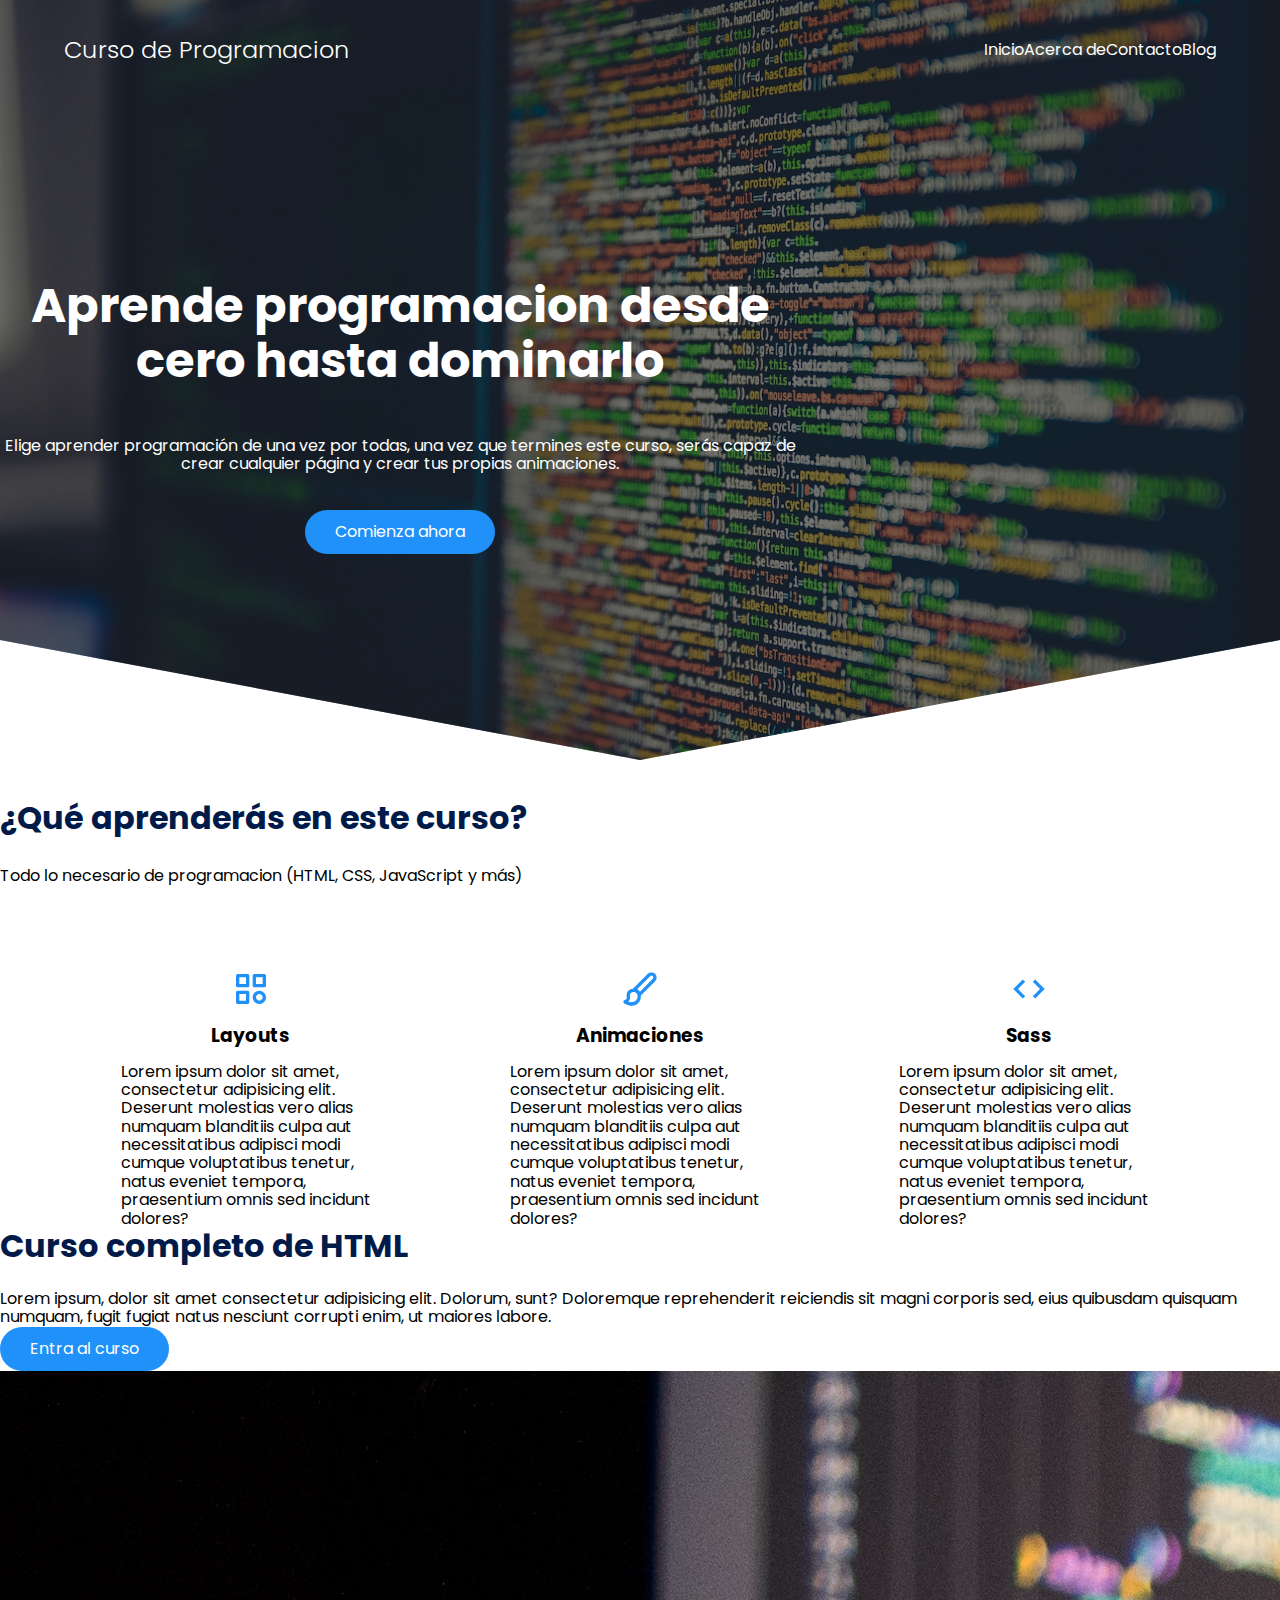
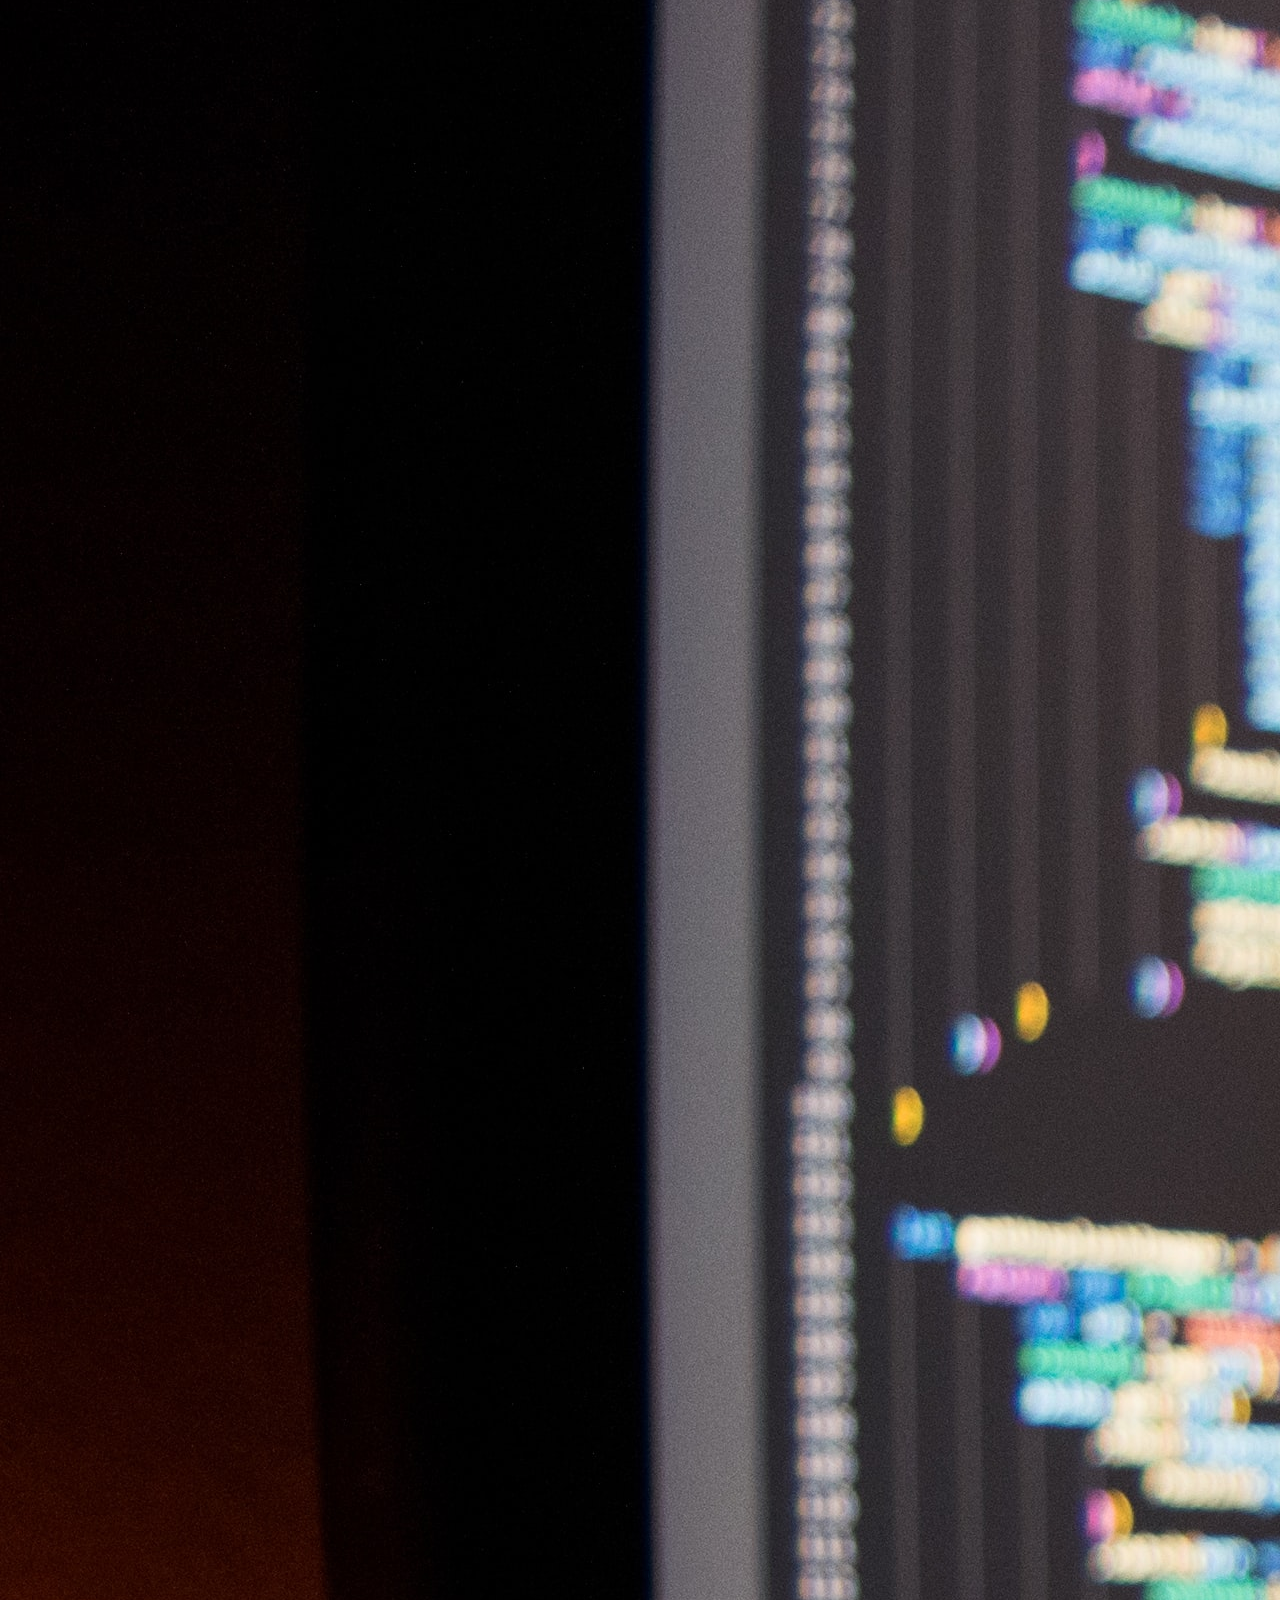
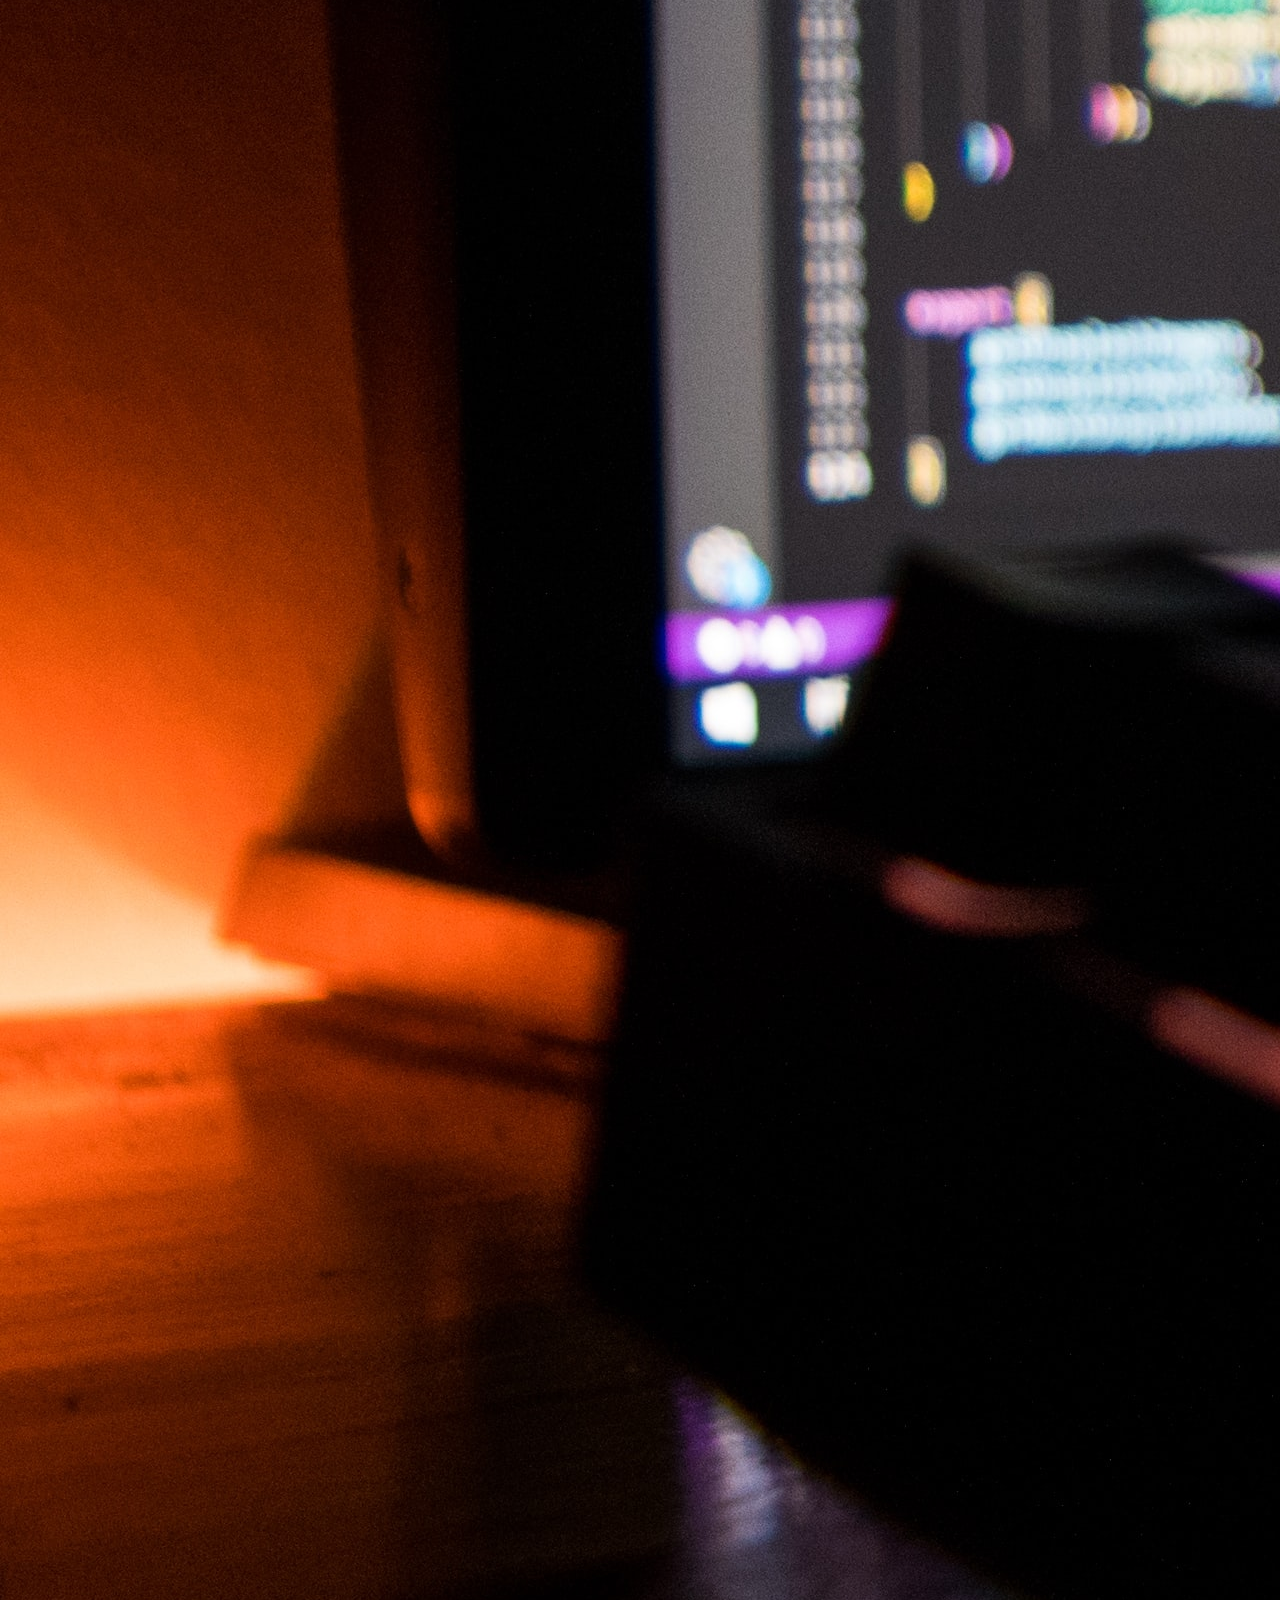
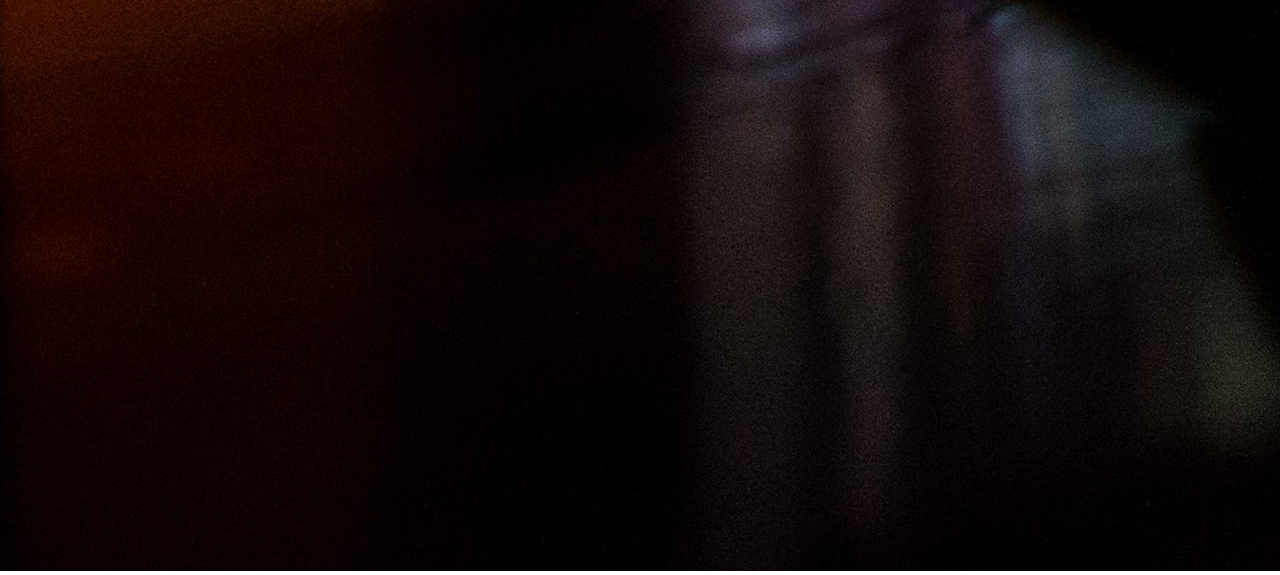
==== index.html @ 7365af11 "edicion 2" ====
<!DOCTYPE html>
<html lang="es">
<head>
    <meta charset="UTF-8">
    <meta http-equiv="X-UA-Compatible" content="IE=edge">
    <meta name="viewport" content="width=device-width, initial-scale=1.0">
    <title>Aprende con nosotres</title>
    <link rel="shortcut icon" href="./img/favicon-16x16.png">
    <link rel="stylesheet" href="./css/normalize.css">
    <link rel="stylesheet" href="./css/estilos.css">
</head>
<body>

    <header class="hero">
        <nav class="nav container container">
            <div class="nav_logo">
                <h2 class="nav_title"> Curso de Programacion</h2>
            </div>

            <ul class="nav_link"></ul>
                <li class="nav_items">
                    <a href="#" class="nav_links"> Inicio </a>
                </li>
                <li class="nav_items">
                    <a href="#" class="nav_links"> Acerca de </a>
                </li>
                <li class="nav_items">
                    <a href="#" class="nav_links"> Contacto </a>
                </li>
                <li class="nav_items">
                    <a href="#" class="nav_links"> Blog </a>
                </li>

                <img src="./img/" alt="">
            <div class="nav_menu">
                <img src="./img/menu.svg" alt="menu" class="nav_img">
            </div>

        </nav>

        <section class="hero_container">
            <h1 class="hero_title"> Aprende programacion desde cero hasta dominarlo</h1>
            <p class="hero_paragraph">Elige aprender programación de una vez por todas, una vez que termines este curso, serás capaz de crear cualquier página y crear tus propias animaciones.</p>
            <a href="#" class="cta"> Comienza ahora</a>
        </section>
    
    </header>
    <main>
        <section class="container_about">
            <h2 class="subtitle"> ¿Qué aprenderás en este curso?</h2>
            <p class="about_paragraph">Todo lo necesario de programacion (HTML, CSS, JavaScript y más)</p>
            <div class="about_main">
                <article class="about_icons">
                    <img src="./img/category.svg" alt="shapes" class="about_icon">
                    <h3 class="about_title">Layouts</h3>
                    <p class="about_parrafo">Lorem ipsum dolor sit amet, consectetur adipisicing elit. Deserunt molestias vero alias numquam blanditiis culpa aut necessitatibus adipisci modi cumque voluptatibus tenetur, natus eveniet tempora, praesentium omnis sed incidunt dolores?</p>
                </article>
                <article class="about_icons">
                    <img src="./img/pincel.svg" alt="shapes" class="about_icon">
                    <h3 class="about_title">Animaciones</h3>
                    <p class="about_parrafo">Lorem ipsum dolor sit amet, consectetur adipisicing elit. Deserunt molestias vero alias numquam blanditiis culpa aut necessitatibus adipisci modi cumque voluptatibus tenetur, natus eveniet tempora, praesentium omnis sed incidunt dolores?</p>
                </article>
                <article class="about_icons">
                    <img src="./img/code.svg" alt="shapes" class="about_icon">
                    <h3 class="about_title">Sass</h3>
                    <p class="about_parrafo">Lorem ipsum dolor sit amet, consectetur adipisicing elit. Deserunt molestias vero alias numquam blanditiis culpa aut necessitatibus adipisci modi cumque voluptatibus tenetur, natus eveniet tempora, praesentium omnis sed incidunt dolores?</p>
                </article>
            </div>
        </section>
        <section class="knowledge">
            <div class="knowledge_container">
                <h2 class="subtitle"> Curso completo de HTML</h2>
                <p class="knowledge_paragraph">Lorem ipsum, dolor sit amet consectetur adipisicing elit. Dolorum, sunt? Doloremque reprehenderit reiciendis sit magni corporis sed, eius quibusdam quisquam numquam, fugit fugiat natus nesciunt corrupti enim, ut maiores labore.</p>
                <a href="#" class="cta">Entra al curso</a>

                <figure class="knowledge_picture">
                    <img src="./img/fotis-fotopoulos-DuHKoV44prg-unsplash.jpg" alt="html">
                </figure>
            </div>
        </section>
    </main>
    
    
    <section>

    </section>
    
    
    
    <section>

    </section>
    
    
    
    <footer>

    </footer>
</body>
</html>
---- css/estilos.css ----
@import url('https://fonts.googleapis.com/css2?family=Poppins:wght@300;400;600;700&display=swap');

:root{
    --padding-container: 100 px 0;
    --color-title: #001a49;
}

body{
    font-family: 'Poppins', sans-serif;
}

.container{
    width: 90%;
    max-width: 1200 px;
    margin: 0 auto;
    overflow: hidden;
    padding: var(--padding-container);
} 

.hero{
    width: 100%;
    height: 100vh;
    min-height: 600px;
    max-height: 800px;
    position: relative;
    display: grid;
    grid-template-rows: 100px 1fr;
    color: #fff;
     
}

.hero::before{
    content: "";
    position: absolute;
    top: 0;
    left: 0;
    width: 100%;
    height: 100%;
    background-image: linear-gradient(180deg, #0000008c 0%, #0000008c 100%), url('../img/markus-spiske-Skf7HxARcoc-unsplash.jpg');
    background-size: cover;
    clip-path: polygon(100% 0, 100% 80%, 50% 95%, 0 80%, 0 0);
    z-index: -1;
}

/* nav */
.nav{
    --padding-container:0;
    height: 100%;
    display: flex;
    align-items: center;
}

.nav_title{
    font-weight: 300;

}

.nav_items{
    list-style: none;

}

.nav_link{
    margin-left: auto;
    padding: 0;
    display: grid;
    grid-auto-flow: column;
    grid-auto-columns: max-content;
    gap: 5em;

}

.nav_links{
    color: #fff;
    text-decoration: none;
}

.nav_menu{
    margin-left: auto;
    cursor: pointer;
    display: none;
}

.nav_img{
    display: block;
    width: 30px;
}

/* hero container */

.hero_container{
    max-width: 800px;
    display: grid;
    --padding-container:0;
    grid-auto-rows: max-content;
    align-content: center;
    gap: 1em;
    padding-bottom: 100px;
    text-align: center;
}

.hero_title{
    font-size: 3rem;
}

.hero_paragraph{
    margin-bottom: 20px;
}

.cta{
    display: inline-block;
    background-color: #2091F9 ;
    justify-self: center;
    color: #fff;
    text-decoration: none;
    padding: 13px 30px;
    border-radius: 32px;
}

/* About */
.about{
    text-align: center;
}

.subtitle{
    color: var(--color-title);
    font-size: 2rem;
    margin-bottom: 25px;
}

.about_paragraph{
    line-height: 1.7;
}

.about_main{
    padding-top: 80px;
    display: grid;
    width: 90%;
    margin: 0 auto;
    gap: 1em;
    overflow: hidden;
    grid-template-columns: repeat(auto-fit, minmax(260px, auto));
}

.about_icons{
    margin: 0 auto;
    display: grid;
    gap: 1em;
    justify-items: center;
    width: 260px;
    overflow: hidden
}

.about_icon{
    width: 40px;

}
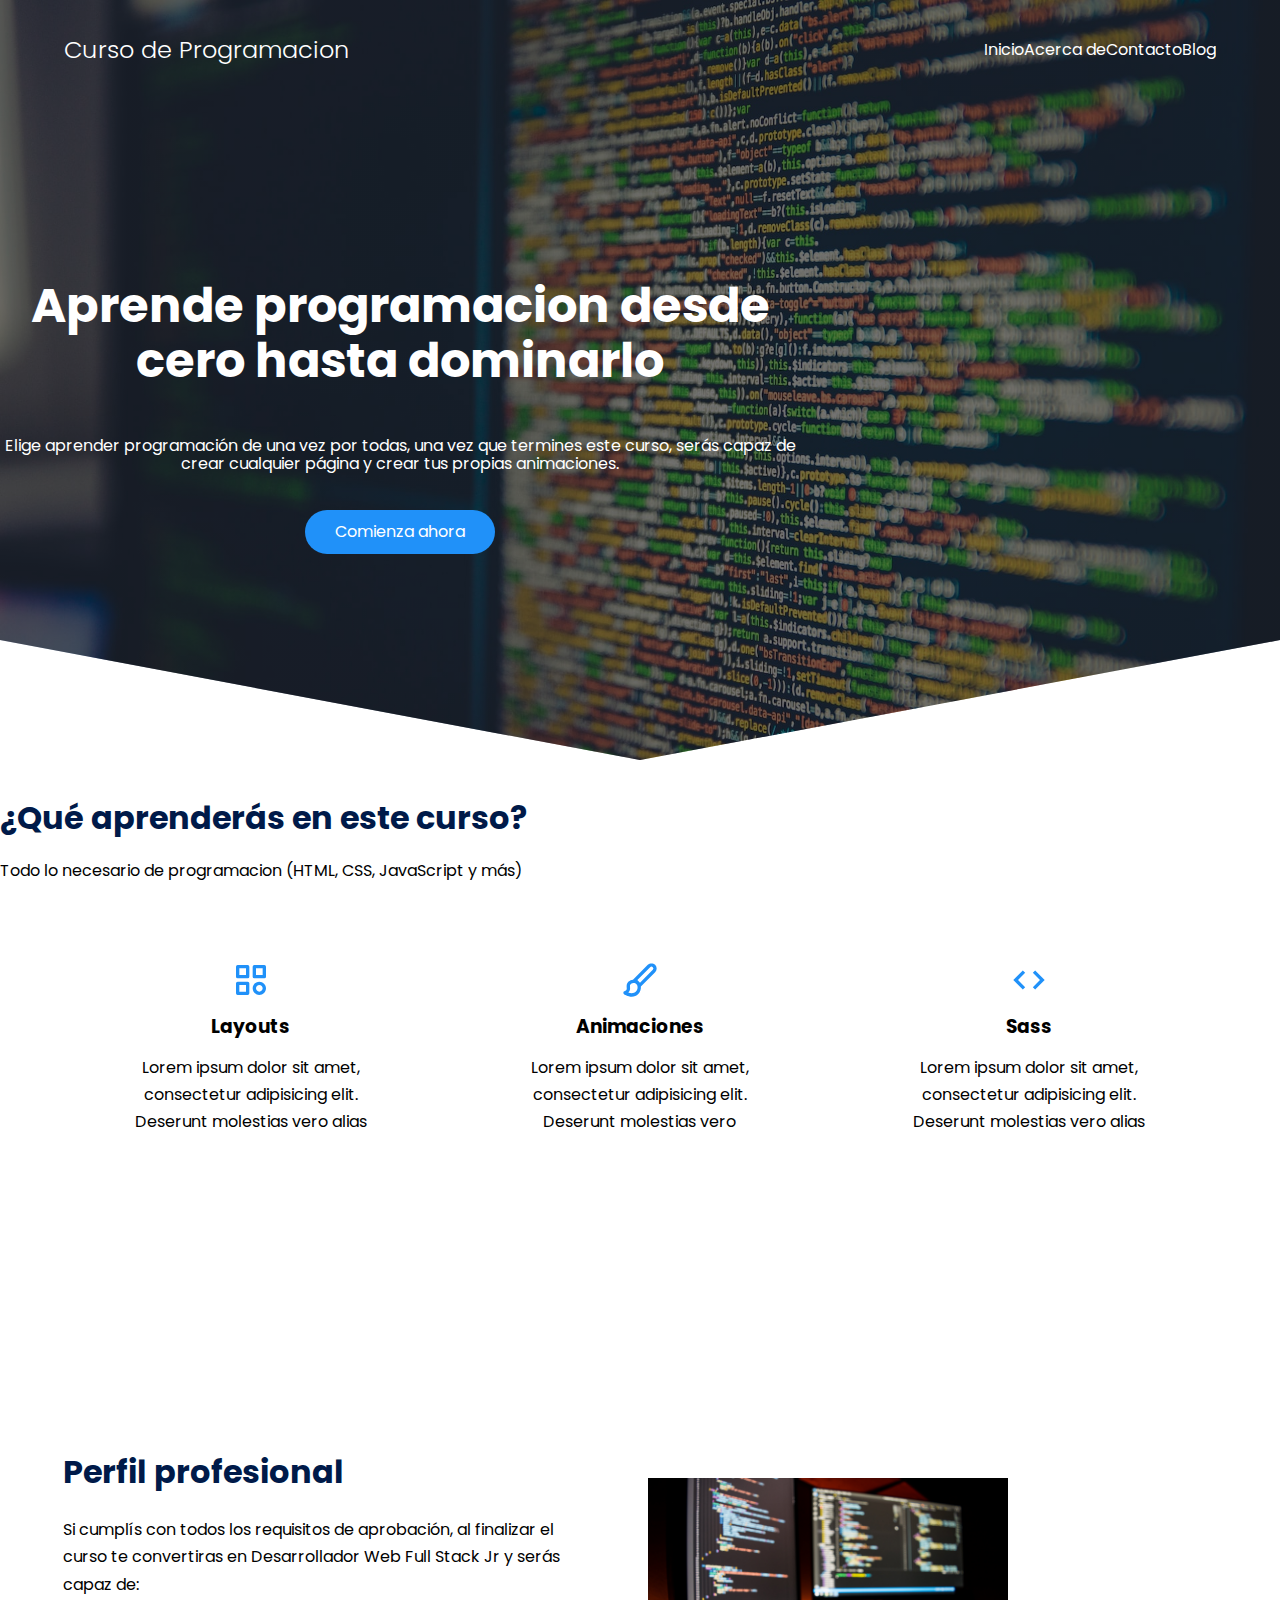
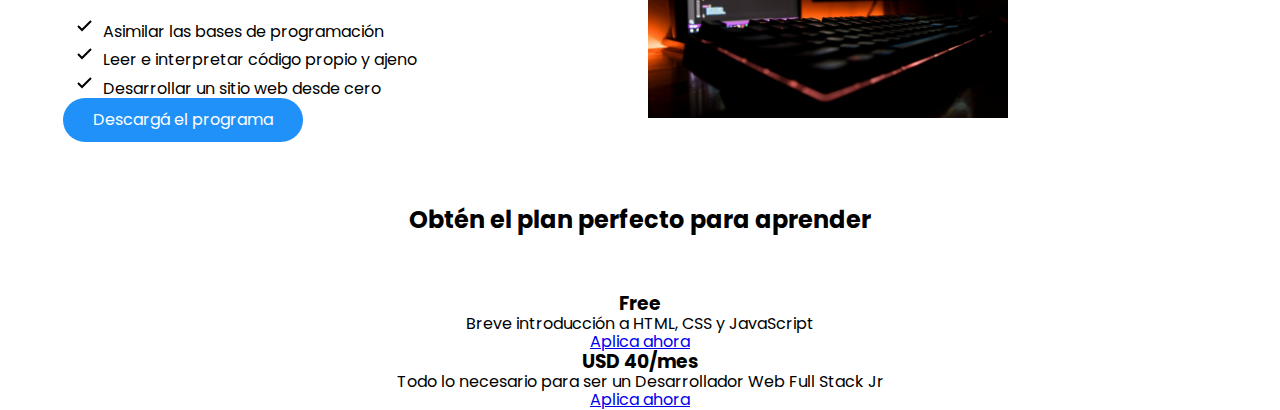
==== commit 372ff440: "edicion3" ====
--- a/index.html
+++ b/index.html
@@ -8,6 +8,7 @@
     <link rel="shortcut icon" href="./img/favicon-16x16.png">
     <link rel="stylesheet" href="./css/normalize.css">
     <link rel="stylesheet" href="./css/estilos.css">
+    <link rel="stylesheet" href="./img/check.svg">
 </head>
 <body>
 
@@ -53,29 +54,65 @@
                 <article class="about_icons">
                     <img src="./img/category.svg" alt="shapes" class="about_icon">
                     <h3 class="about_title">Layouts</h3>
-                    <p class="about_parrafo">Lorem ipsum dolor sit amet, consectetur adipisicing elit. Deserunt molestias vero alias numquam blanditiis culpa aut necessitatibus adipisci modi cumque voluptatibus tenetur, natus eveniet tempora, praesentium omnis sed incidunt dolores?</p>
+                    <p class="about_parrafo">Lorem ipsum dolor sit amet, consectetur adipisicing elit. Deserunt molestias vero alias </p>
                 </article>
                 <article class="about_icons">
                     <img src="./img/pincel.svg" alt="shapes" class="about_icon">
                     <h3 class="about_title">Animaciones</h3>
-                    <p class="about_parrafo">Lorem ipsum dolor sit amet, consectetur adipisicing elit. Deserunt molestias vero alias numquam blanditiis culpa aut necessitatibus adipisci modi cumque voluptatibus tenetur, natus eveniet tempora, praesentium omnis sed incidunt dolores?</p>
+                    <p class="about_parrafo">Lorem ipsum dolor sit amet, consectetur adipisicing elit. Deserunt molestias vero </p>
                 </article>
                 <article class="about_icons">
                     <img src="./img/code.svg" alt="shapes" class="about_icon">
                     <h3 class="about_title">Sass</h3>
-                    <p class="about_parrafo">Lorem ipsum dolor sit amet, consectetur adipisicing elit. Deserunt molestias vero alias numquam blanditiis culpa aut necessitatibus adipisci modi cumque voluptatibus tenetur, natus eveniet tempora, praesentium omnis sed incidunt dolores?</p>
+                    <p class="about_parrafo">Lorem ipsum dolor sit amet, consectetur adipisicing elit. Deserunt molestias vero alias </p>
                 </article>
             </div>
         </section>
         <section class="knowledge">
             <div class="knowledge_container">
-                <h2 class="subtitle"> Curso completo de HTML</h2>
-                <p class="knowledge_paragraph">Lorem ipsum, dolor sit amet consectetur adipisicing elit. Dolorum, sunt? Doloremque reprehenderit reiciendis sit magni corporis sed, eius quibusdam quisquam numquam, fugit fugiat natus nesciunt corrupti enim, ut maiores labore.</p>
-                <a href="#" class="cta">Entra al curso</a>
+                <div class="knowledge_text">
+                    <h2 class="subtitle"> Perfil profesional</h2>
+                    <p class="knowledge_paragraph">Si cumplís con todos los requisitos de aprobación, al finalizar el curso te convertiras en Desarrollador Web Full Stack Jr y serás capaz de:</p>
 
+                    <ul class="lista">
+                        
+                        <li>Asimilar las bases de programación</li>
+                       
+                        <li> Leer e interpretar código propio y ajeno</li>
+                        <li>Desarrollar un sitio web desde cero</li>
+                    </ul>
+                    <a href="#" class="cta">Descargá el programa</a>
+                </div>
                 <figure class="knowledge_picture">
-                    <img src="./img/fotis-fotopoulos-DuHKoV44prg-unsplash.jpg" alt="html">
+                    <img src="./img/fotis-fotopoulos-DuHKoV44prg-unsplash.jpg" alt="html" class="knowledge_img">
                 </figure>
+            </div>
+        </section>
+        <section class="price container">
+            <h2 class="subtitulo">Obtén el plan perfecto para aprender</h2>
+
+            <div class="price_table"></div>
+
+                <div class="price_element">
+                    <h3 class="plan_title">Free</h3>
+
+                    <div class="plan_items">
+                        <p class="descripcion">Breve introducción a HTML, CSS y JavaScript</p>
+                    </div>
+
+                    <a href="#" class="plan_cta"> Aplica ahora</a>
+                </div>
+               
+
+                <div class="price_element">
+                    <h3 class="plan_title">USD 40/mes </h3>
+
+                    <div class="plan_item">
+                        <p class="descrip">Todo lo necesario para ser un Desarrollador Web Full Stack Jr</p>
+                    </div>
+
+                    <a href="#" class="plan_cta"> Aplica ahora</a>
+                </div>
             </div>
         </section>
     </main>
--- a/css/estilos.css
+++ b/css/estilos.css
@@ -128,8 +128,9 @@
     margin-bottom: 25px;
 }
 
-.about_paragraph{
+.about_parrafo{
     line-height: 1.7;
+    text-align: center;
 }
 
 .about_main{
@@ -154,4 +155,55 @@
 .about_icon{
     width: 40px;
 
-}+}
+
+/* knowledge */
+
+.knowledge{
+    padding-top: 20%;
+}
+
+.knowledge_container{
+    display: grid;
+    grid-template-columns: 1fr 1fr;
+    gap: 1em;
+    align-items: center; 
+}
+
+.knowledge_text{
+    padding: 10%;
+}
+
+.knowledge_picture{
+    max-width: 500px;
+}
+
+.knowledge_paragraph{
+    line-height: 1.7;
+    margin-bottom: 15px;
+}
+
+.lista{
+    list-style: none;
+    list-style-image: url('../img/check.svg');
+}
+
+.knowledge_img{
+    width: 360px;
+    display: block;
+}
+
+/* precio */
+
+.price{
+    text-align: center;
+}
+
+.price_table{
+    padding-top: 60px;
+    display: flex;
+    flex-wrap: wrap;
+    gap: 2.5em;
+    justify-content: space-evenly;
+    align-items: center;
+}
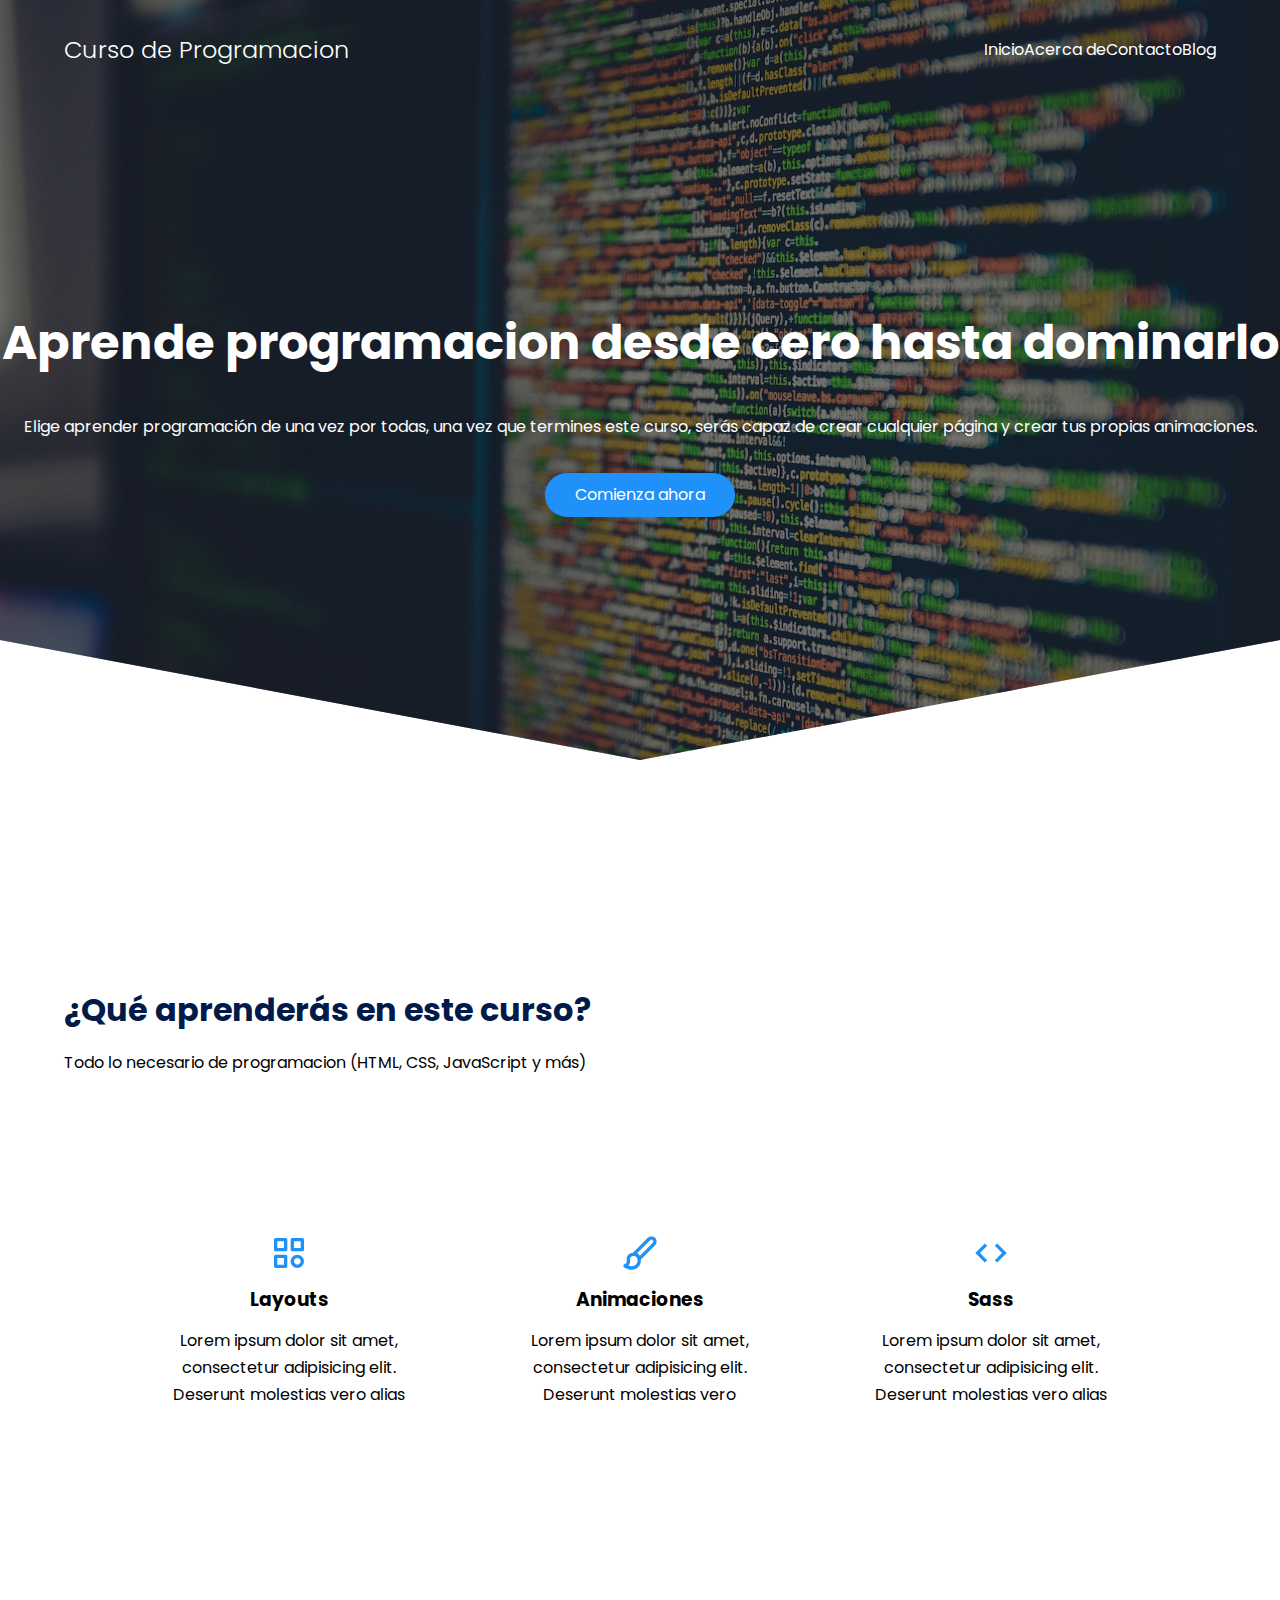
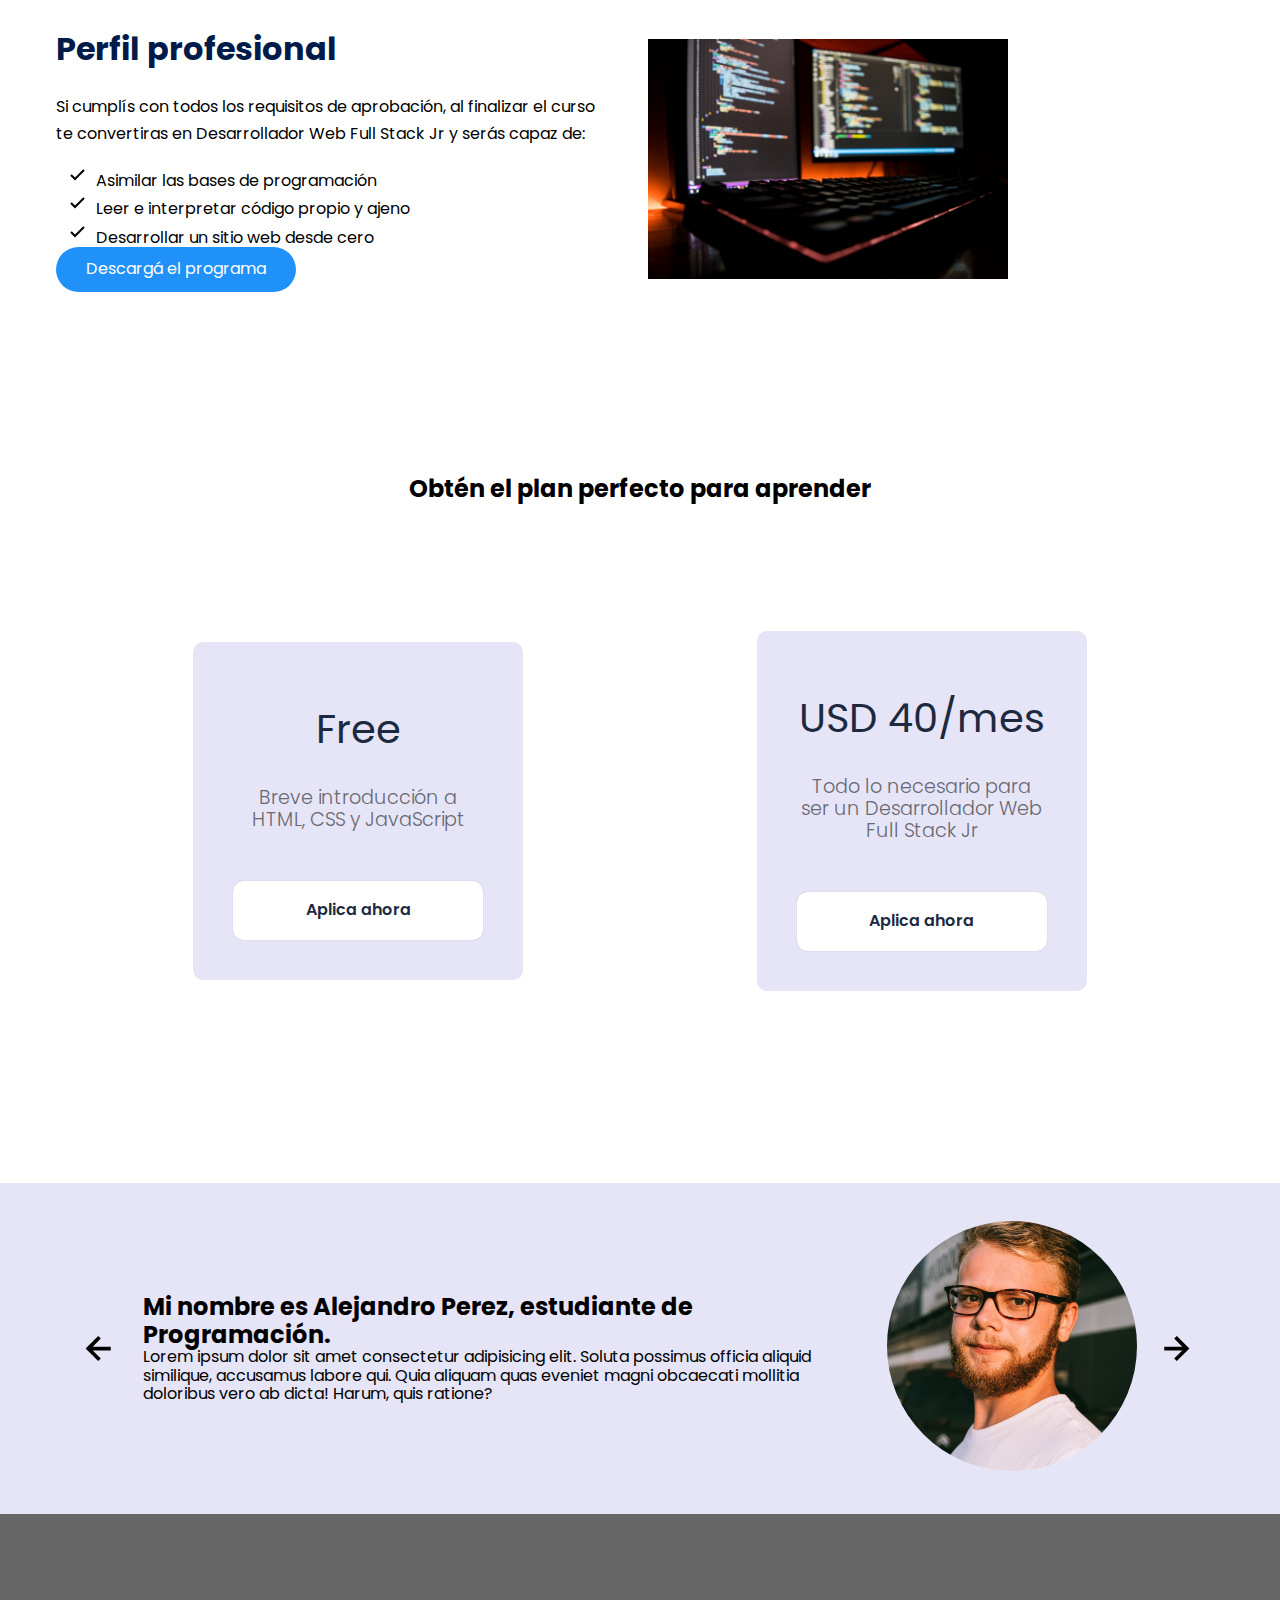
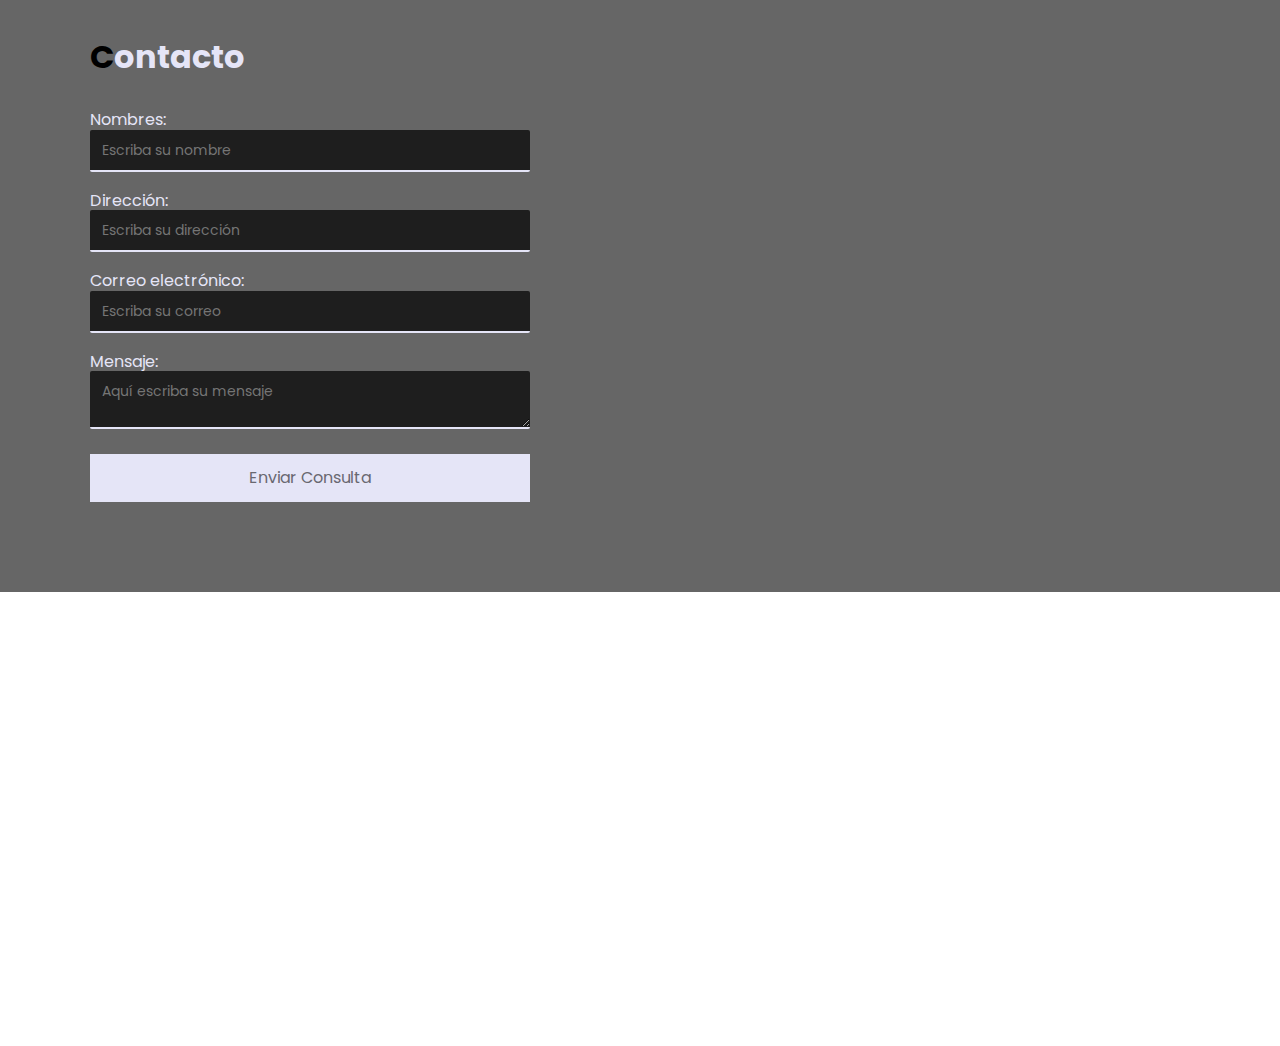
==== commit 8e852f3c: "edicion4" ====
--- a/index.html
+++ b/index.html
@@ -22,7 +22,7 @@
                 <li class="nav_items">
                     <a href="#" class="nav_links"> Inicio </a>
                 </li>
-                <li class="nav_items">
+                <li id="#acercade" class="nav_items">
                     <a href="#" class="nav_links"> Acerca de </a>
                 </li>
                 <li class="nav_items">
@@ -47,7 +47,7 @@
     
     </header>
     <main>
-        <section class="container_about">
+        <section id="#acercade" class="container_about">
             <h2 class="subtitle"> ¿Qué aprenderás en este curso?</h2>
             <p class="about_paragraph">Todo lo necesario de programacion (HTML, CSS, JavaScript y más)</p>
             <div class="about_main">
@@ -88,10 +88,10 @@
                 </figure>
             </div>
         </section>
-        <section class="price container">
-            <h2 class="subtitulo">Obtén el plan perfecto para aprender</h2>
+        <section class="price_container">
+            <h2 class="price_subtitulo">Obtén el plan perfecto para aprender</h2>
 
-            <div class="price_table"></div>
+            <div class="price_table">
 
                 <div class="price_element">
                     <h3 class="plan_title">Free</h3>
@@ -107,29 +107,86 @@
                 <div class="price_element">
                     <h3 class="plan_title">USD 40/mes </h3>
 
-                    <div class="plan_item">
+                    <div class="plan_items">
                         <p class="descrip">Todo lo necesario para ser un Desarrollador Web Full Stack Jr</p>
                     </div>
 
                     <a href="#" class="plan_cta"> Aplica ahora</a>
                 </div>
             </div>
+
+        </section>
+        <section id="testimonios" class="testimonios">
+            <div class="testimonio_container">
+                <img src="./img/flechaizquierda.svg" alt="flechaizquierda" class="testimony_arrow" id="before">
+                <section class="testimony_body testimony_body--show" data-id="1">
+                    <div class="testimony_texts">
+                        <h2 class="subtitulo"> Mi nombre es Alejandro Perez, <span class="testimony_course"> estudiante de Programación.</span></h2>
+                        <p class="testimony_review">Lorem ipsum dolor sit amet consectetur adipisicing elit. Soluta possimus officia aliquid similique, accusamus labore qui. Quia aliquam quas eveniet magni obcaecati mollitia doloribus vero ab dicta! Harum, quis ratione?</p>
+                    </div>
+                    <figure class="testimony_picture">
+                        <img src="./img/vicky-hladynets-C8Ta0gwPbQg-unsplash.jpg" alt="pibe" class="testimony_img">
+                    </figure>
+
+                </section>
+
+                <section class="testimony_body" data-id="2">
+                    <div class="testimony_texts">
+                        <h2 class="subtitulo"> Mi nombre es Joaco Martinez, <span class="testimony_course"> estudiante de Programación.</span></h2>
+                        <p class="testimony_review">Lorem ipsum dolor sit amet consectetur adipisicing elit. Soluta possimus officia aliquid similique. Quia aliquam quas eveniet magni obcaecati mollitia doloribus vero ab dicta! Harum, quis ratione?</p>
+                    </div>
+                    <figure class="testimony_picture">
+                        <img src="./img/face2.jpg" alt="pibe2" class="testimony_img">
+                    </figure>
+
+                </section>
+
+                <section class="testimony_body" data-id="3">
+                    <div class="testimony_texts">
+                        <h2 class="subtitulo"> Mi nombre es Pilar Gonzalez, <span class="testimony_course"> estudiante de Programación.</span></h2>
+                        <p class="testimony_review">Lorem ipsum dolor sit amet consectetur adipisicing elit. Soluta possimus officia aliquid similique, accusamus labore qui. </p>
+                    </div>
+                    <figure class="testimony_picture">
+                        <img src="./img/face3.jpg" alt="chica" class="testimony_img">
+                    </figure>
+
+                </section>
+                <img src="./img/flechaderecha.svg" alt="flechaderecha" class="testimony_arrow" id="after">
+                
+            </div>
+                     
+        </section>
+        <section id="contacto_dondeestamos" class="contacto_dondeestamos">
+            <div class="contenedor">
+                <form action="" class="form">
+                    <div class="form-header">
+                        <h1 class="form-title">C<span>ontacto</span></h1>
+                    </div>
+
+                    <label for="nombre" class="form-label">Nombres:</label>
+                    <input type="text" id="nombre" class="form-input" placeholder="Escriba su nombre">
+
+                    <label for="dirección" class="form-label">Dirección:</label>
+                    <input type="text" id="dirección" class="form-input" placeholder="Escriba su dirección">
+
+                    <label for="correo" class="form-label">Correo electrónico:</label>
+                    <input type="email" id="correo" class="form-input" placeholder="Escriba su correo">
+
+                    <label for="mensaje" class="form-label">Mensaje:</label>
+                    <textarea id="mensaje" class="form-textarea" placeholder="Aquí escriba su mensaje"></textarea>
+
+                    <input type="submit" class="btn-submit" value="Enviar Consulta">
+
+                </form>
+            </div>
+            <div id="mapa" class="mapa">
+                <iframe src="https://www.google.com/maps/embed?pb=!1m18!1m12!1m3!1d26221.20600327307!2d-58.38685894832656!3d-34.764389605105144!2m3!1f0!2f0!3f0!3m2!1i1024!2i768!4f13.1!3m3!1m2!1s0x95a32d235d3ddcad%3A0x19256edde14287e7!2sEscuela%20n%C2%BA%2056%20EGB%20Granaderos%20de%20San%20Martin!5e0!3m2!1ses!2sar!4v1669307804131!5m2!1ses!2sar" width="600" height="450" style="border:0;" allowfullscreen="" loading="lazy" referrerpolicy="no-referrer-when-downgrade"></iframe>
+
+            </div>
+
         </section>
     </main>
-    
-    
-    <section>
 
-    </section>
-    
-    
-    
-    <section>
-
-    </section>
-    
-    
-    
     <footer>
 
     </footer>
--- a/css/estilos.css
+++ b/css/estilos.css
@@ -18,7 +18,6 @@
 } 
 
 .hero{
-    width: 100%;
     height: 100vh;
     min-height: 600px;
     max-height: 800px;
@@ -66,8 +65,6 @@
     display: grid;
     grid-auto-flow: column;
     grid-auto-columns: max-content;
-    gap: 5em;
-
 }
 
 .nav_links{
@@ -89,7 +86,7 @@
 /* hero container */
 
 .hero_container{
-    max-width: 800px;
+
     display: grid;
     --padding-container:0;
     grid-auto-rows: max-content;
@@ -121,6 +118,10 @@
 .about{
     text-align: center;
 }
+.container_about{
+    padding: 5%;
+    padding-top: 15%;
+}
 
 .subtitle{
     color: var(--color-title);
@@ -134,7 +135,7 @@
 }
 
 .about_main{
-    padding-top: 80px;
+    padding-top: 14%;
     display: grid;
     width: 90%;
     margin: 0 auto;
@@ -160,7 +161,8 @@
 /* knowledge */
 
 .knowledge{
-    padding-top: 20%;
+    padding: 2%;
+    padding-top: 10%;
 }
 
 .knowledge_container{
@@ -171,7 +173,7 @@
 }
 
 .knowledge_text{
-    padding: 10%;
+    padding: 5%;
 }
 
 .knowledge_picture{
@@ -190,20 +192,165 @@
 
 .knowledge_img{
     width: 360px;
-    display: block;
+    
 }
 
 /* precio */
 
-.price{
-    text-align: center;
-}
+
+.price_subtitulo{
+    padding-top: 10%;
+    text-align: center;
+}
+
 
 .price_table{
-    padding-top: 60px;
+    text-align: center;
+    padding-top: 10%;
+    padding-bottom: 15%;
     display: flex;
     flex-wrap: wrap;
     gap: 2.5em;
     justify-content: space-evenly;
     align-items: center;
 }
+
+.price_element{
+    background-color: #e5e5f7;
+    border-radius: 10px;
+    width: 330px;
+    padding: 40px;
+    padding-top: 5%;
+    --color-plan: #696871;
+    --color-precio: #1D293F;
+    --color-cta: #5454D4;
+    --bg-cta: #fff;
+    --color-items: #696871   
+}
+
+.plan_title{
+    color: var(--color-precio);
+    margin-bottom: 15px;
+    font-weight: 400;
+    font-size: 2.5rem;
+}
+
+.plan_items{
+    margin-top: 35px;
+    display: grid;
+    gap: 1em;
+    font-weight: 300;
+    font-size: 1.2rem;
+    margin-bottom: 50px;
+    color: var(--color-items);
+
+}
+
+.plan_cta{
+    display: block;
+    padding: 20px 0;
+    border-radius: 10px;
+    text-decoration: none;
+    background-color: var(--bg-cta);
+    font-weight: 600;
+    color: var(--color-precio);
+    box-shadow: 0 0 1px rgba(0, 0, 0, .3);
+
+}
+ /*testimonios*/ 
+
+.testimonios{
+    padding: 3% 6%;
+    background-color: #e5e5f7;
+
+}
+
+.testimonio_container{
+    display: grid;
+    grid-template-columns: 50px 1fr 50px;
+    gap: 1em;
+    align-items: center;
+}
+
+.testimony_body{
+    display: grid;
+    grid-template-columns: 1fr max-content;
+    justify-content: space-between;
+    align-items: center;
+    gap: 2em;
+    grid-column: 2/3;
+    grid-row: 1/2;
+    opacity: 0;
+    pointer-events: none;
+}
+
+.testimony_body--show{
+    pointer-events: unset;
+    opacity: 1;
+    transition: opacity 1s ease-in-out;
+}
+
+
+.testimony_img{
+    width: 250px;
+    height: 250px;
+    border-radius: 50%;
+    object-fit: cover;
+}
+
+.testimony_texts{
+    max-width: 700px;
+}
+
+.testimony_arrow{
+    width: 90%;
+    cursor: pointer;
+}
+
+/*contacto*/
+
+.contenedor{
+    background-color: rgba(0, 0, 0, .6);
+    width: 100%;
+    padding-top: 7%;
+    padding-left: 7%;
+    padding-bottom: 7%;
+}
+
+.contenedor .form .form-header .form-title{
+    padding: 14px 0;
+}
+
+.form-title span{
+    color: #e5e5f7;
+}
+
+.contenedor .form .form-label{
+    display: block;
+    color: #e5e5f7;
+}
+
+.contenedor .form .form-input, .form-textarea{
+    background: rgba(0, 0, 0, .7);
+    border: none;
+    outline: none;
+    border-bottom: 2px solid #e5e5f7;
+    width: 37%;
+    padding: 12px;
+    margin-bottom: 20px;
+    border-radius: 2px;
+    font-size: 14px;
+    color: #fff;
+}
+
+.contenedor .form .btn-submit{
+    width: 37%;
+    display: block;
+    outline: none;
+    background: #e5e5f7;
+    font-size: 16px;
+    border: none;
+    color: #696871;
+    padding: 15px 0;
+    cursor: pointer;
+}
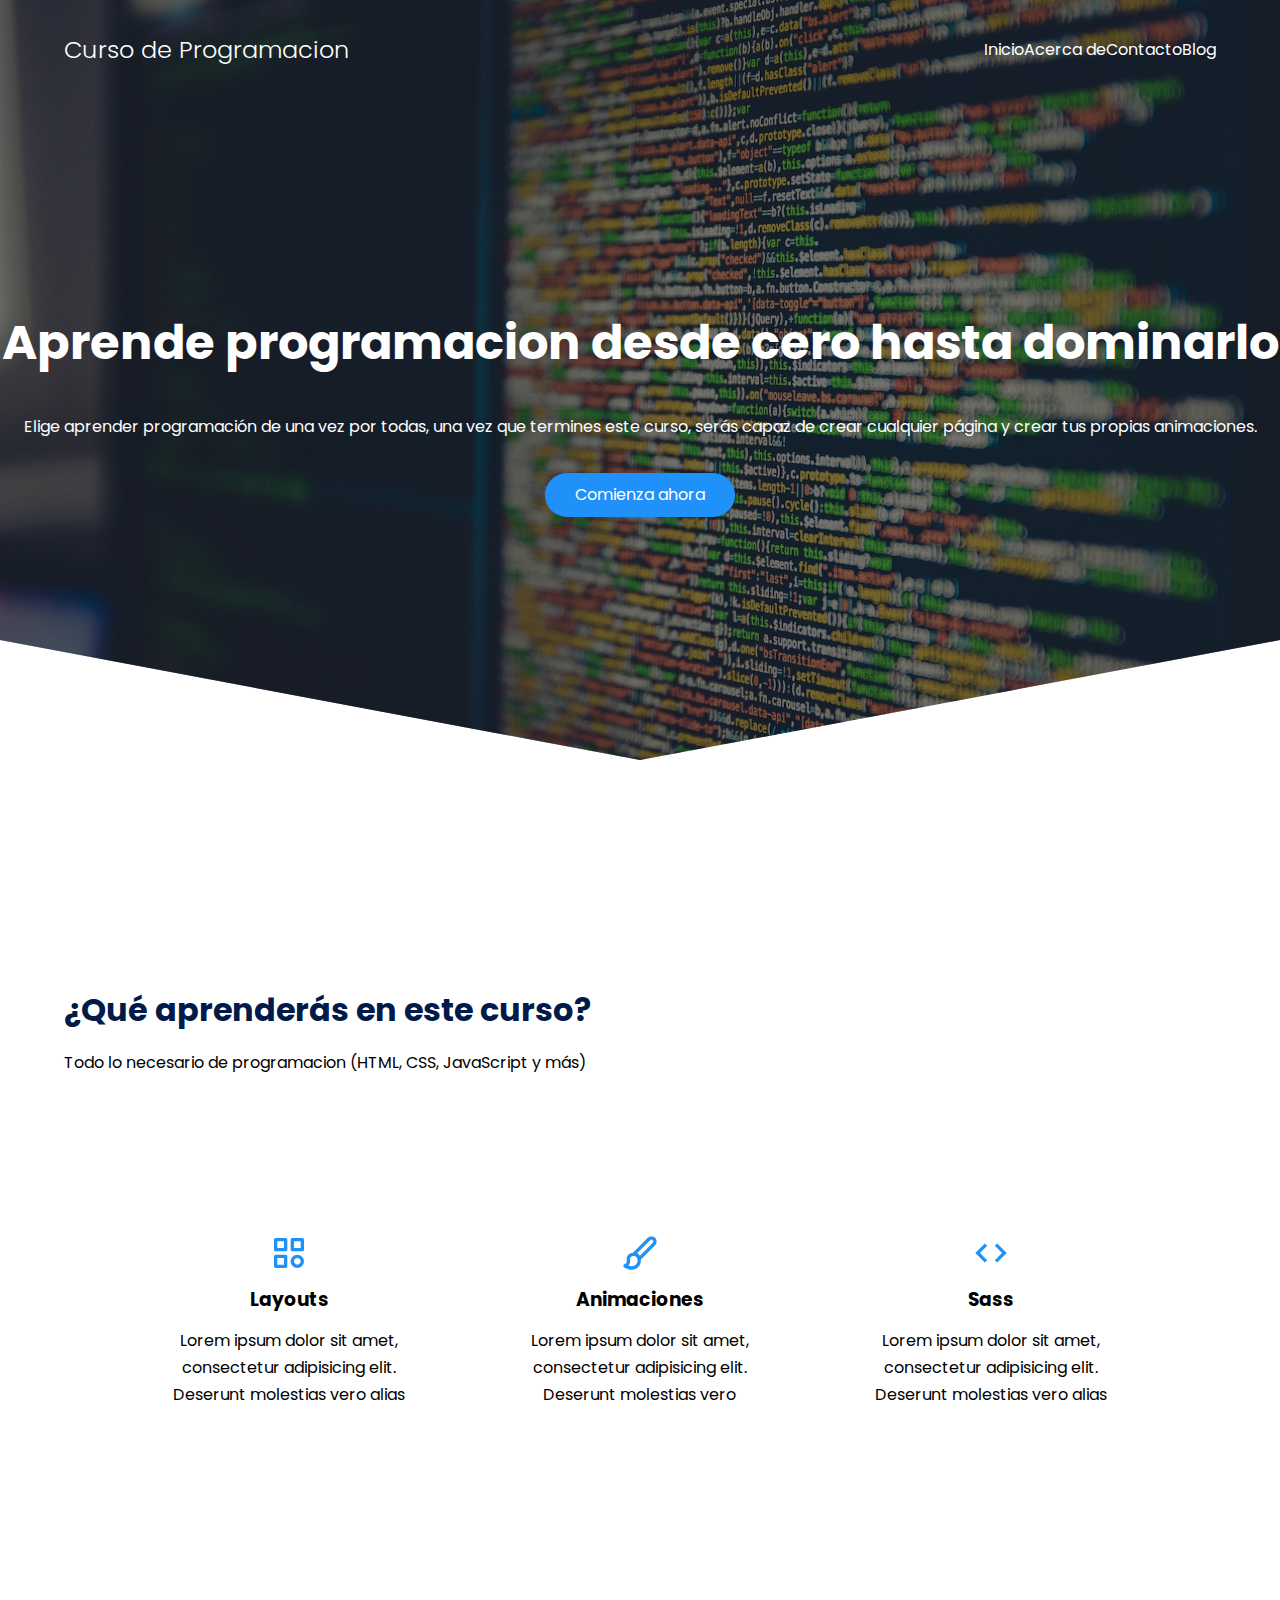
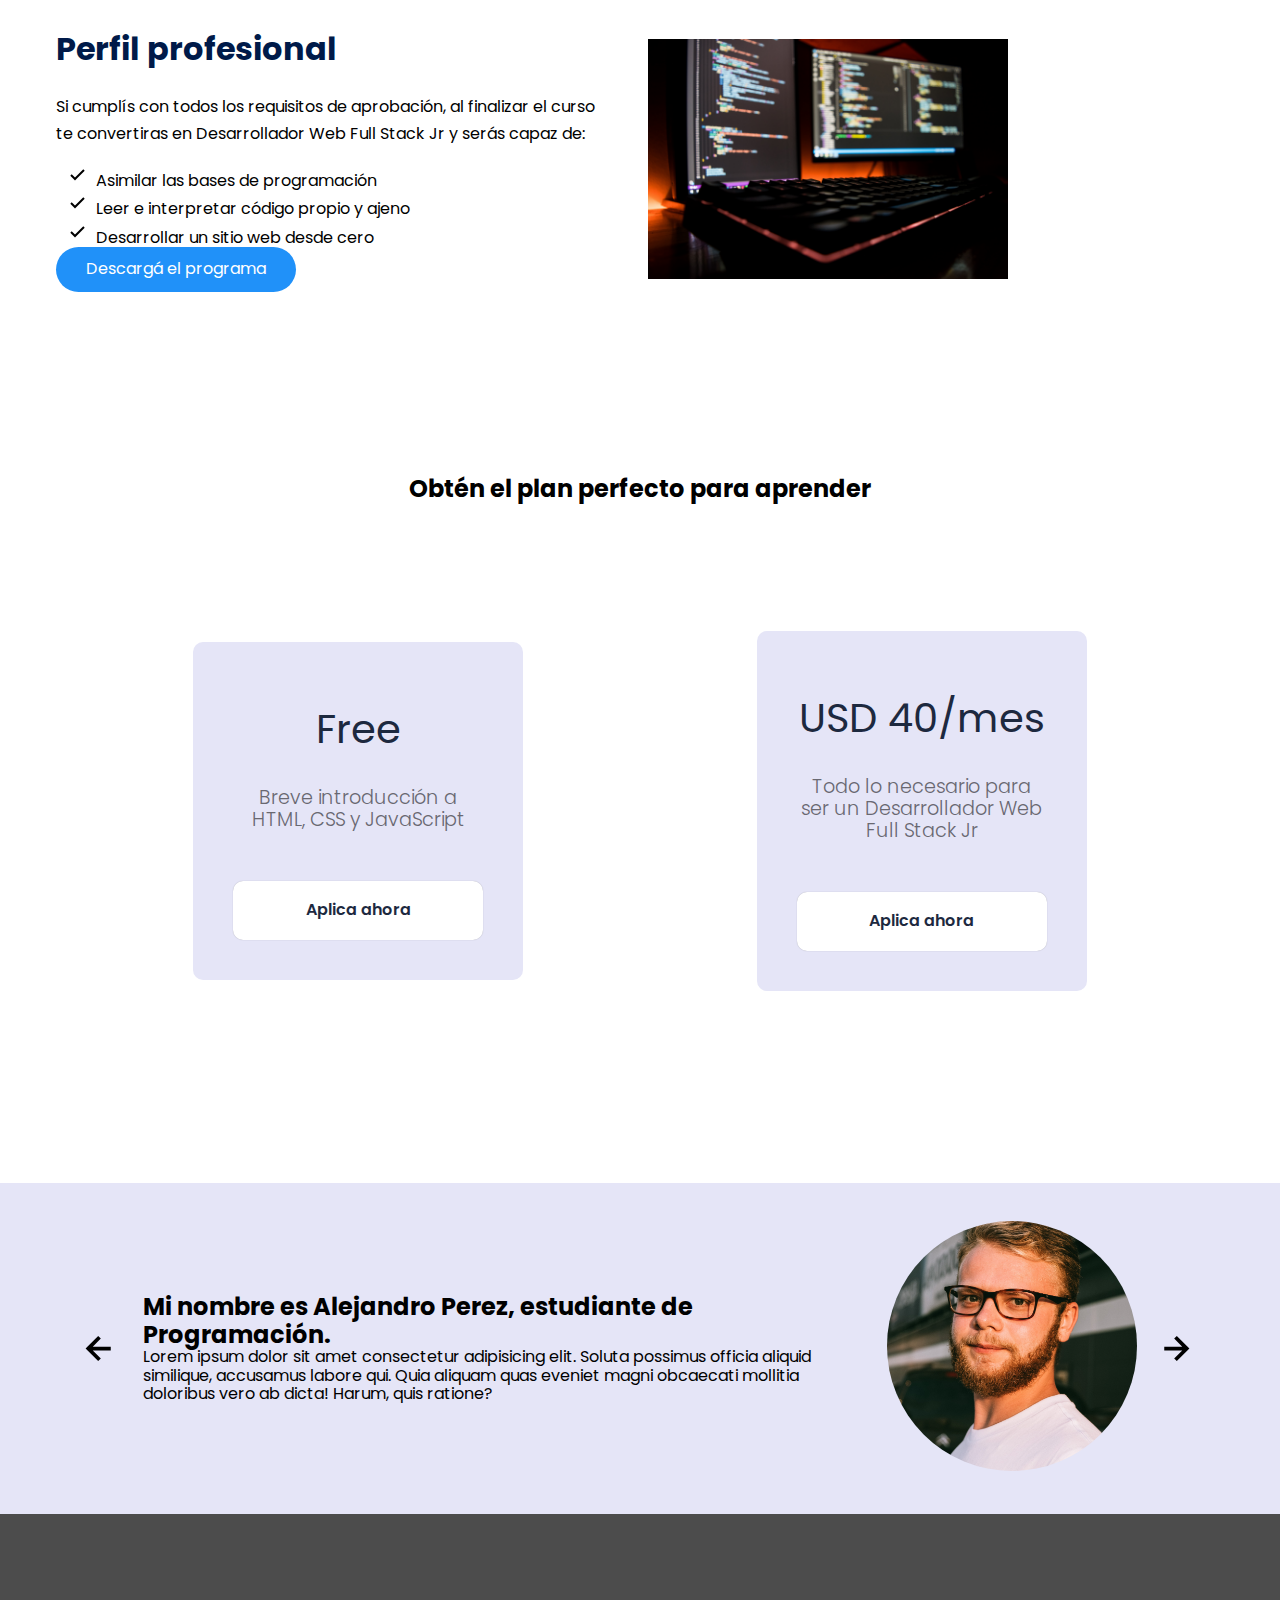
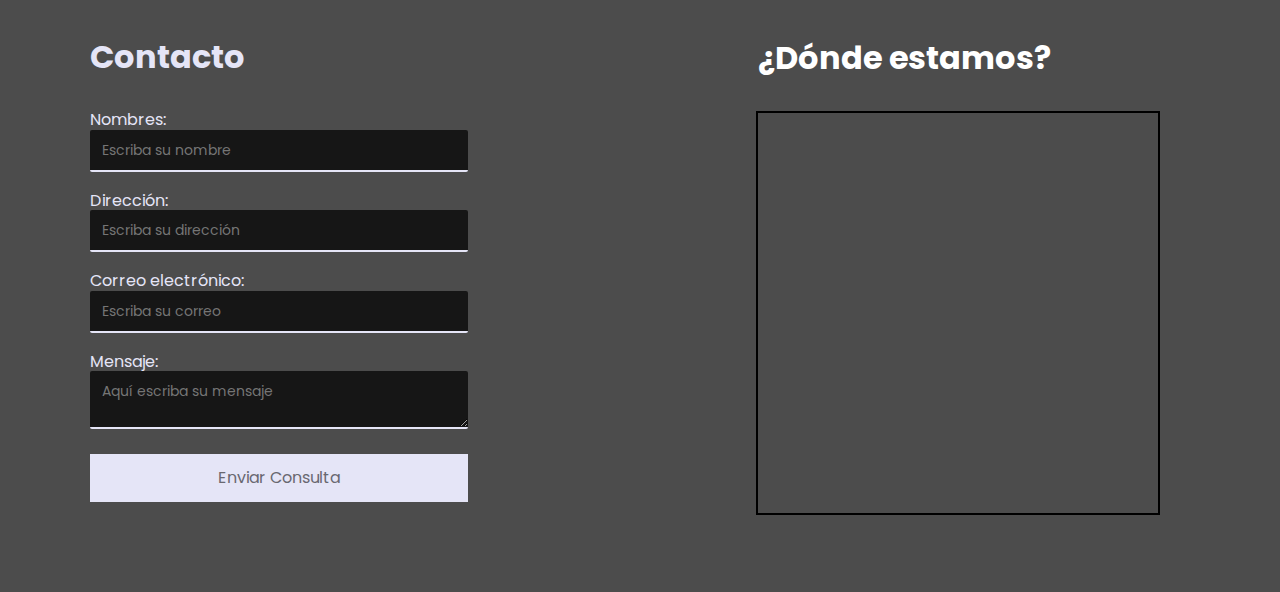
==== commit 8634a063: "edicion 5" ====
--- a/index.html
+++ b/index.html
@@ -11,7 +11,6 @@
     <link rel="stylesheet" href="./img/check.svg">
 </head>
 <body>
-
     <header class="hero">
         <nav class="nav container container">
             <div class="nav_logo">
@@ -160,7 +159,7 @@
             <div class="contenedor">
                 <form action="" class="form">
                     <div class="form-header">
-                        <h1 class="form-title">C<span>ontacto</span></h1>
+                        <h1 class="form-title">Contacto</h1>
                     </div>
 
                     <label for="nombre" class="form-label">Nombres:</label>
@@ -178,11 +177,14 @@
                     <input type="submit" class="btn-submit" value="Enviar Consulta">
 
                 </form>
+
             </div>
             <div id="mapa" class="mapa">
-                <iframe src="https://www.google.com/maps/embed?pb=!1m18!1m12!1m3!1d26221.20600327307!2d-58.38685894832656!3d-34.764389605105144!2m3!1f0!2f0!3f0!3m2!1i1024!2i768!4f13.1!3m3!1m2!1s0x95a32d235d3ddcad%3A0x19256edde14287e7!2sEscuela%20n%C2%BA%2056%20EGB%20Granaderos%20de%20San%20Martin!5e0!3m2!1ses!2sar!4v1669307804131!5m2!1ses!2sar" width="600" height="450" style="border:0;" allowfullscreen="" loading="lazy" referrerpolicy="no-referrer-when-downgrade"></iframe>
+                <h1 class="mapa_title">¿Dónde estamos?</h1>
+                <iframe src="https://www.google.com/maps/embed?pb=!1m18!1m12!1m3!1d26221.20600327307!2d-58.38685894832656!3d-34.764389605105144!2m3!1f0!2f0!3f0!3m2!1i1024!2i768!4f13.1!3m3!1m2!1s0x95a32d235d3ddcad%3A0x19256edde14287e7!2sEscuela%20n%C2%BA%2056%20EGB%20Granaderos%20de%20San%20Martin!5e0!3m2!1ses!2sar!4v1669307804131!5m2!1ses!2sar" width="600" height="450" style="border:0;" allowfullscreen="" loading="lazy" referrerpolicy="no-referrer-when-downgrade" class="mapa_img"></iframe>
 
             </div>
+            
 
         </section>
     </main>
--- a/css/estilos.css
+++ b/css/estilos.css
@@ -310,9 +310,7 @@
 /*contacto*/
 
 .contenedor{
-    background-color: rgba(0, 0, 0, .6);
     width: 100%;
-    padding-top: 7%;
     padding-left: 7%;
     padding-bottom: 7%;
 }
@@ -321,7 +319,7 @@
     padding: 14px 0;
 }
 
-.form-title span{
+.form-title{
     color: #e5e5f7;
 }
 
@@ -335,7 +333,7 @@
     border: none;
     outline: none;
     border-bottom: 2px solid #e5e5f7;
-    width: 37%;
+    width: 70%;
     padding: 12px;
     margin-bottom: 20px;
     border-radius: 2px;
@@ -344,7 +342,7 @@
 }
 
 .contenedor .form .btn-submit{
-    width: 37%;
+    width:70%;
     display: block;
     outline: none;
     background: #e5e5f7;
@@ -354,3 +352,31 @@
     padding: 15px 0;
     cursor: pointer;
 }
+
+/*mapa*/
+
+.contacto_dondeestamos{
+    background: rgba(0, 0, 0, .7);
+    display: flex;
+    padding-top: 7%;
+}
+
+.mapa{
+    width: 100%;
+    padding-top: 0;
+    padding-left: 10%;
+}
+
+.mapa_title{
+    color: #fff;
+    padding: 15px 0;
+}
+
+.mapa_img{
+
+    width: 400px;
+    height: 400px;
+    position: relative;
+    outline: 2px solid black;
+
+}
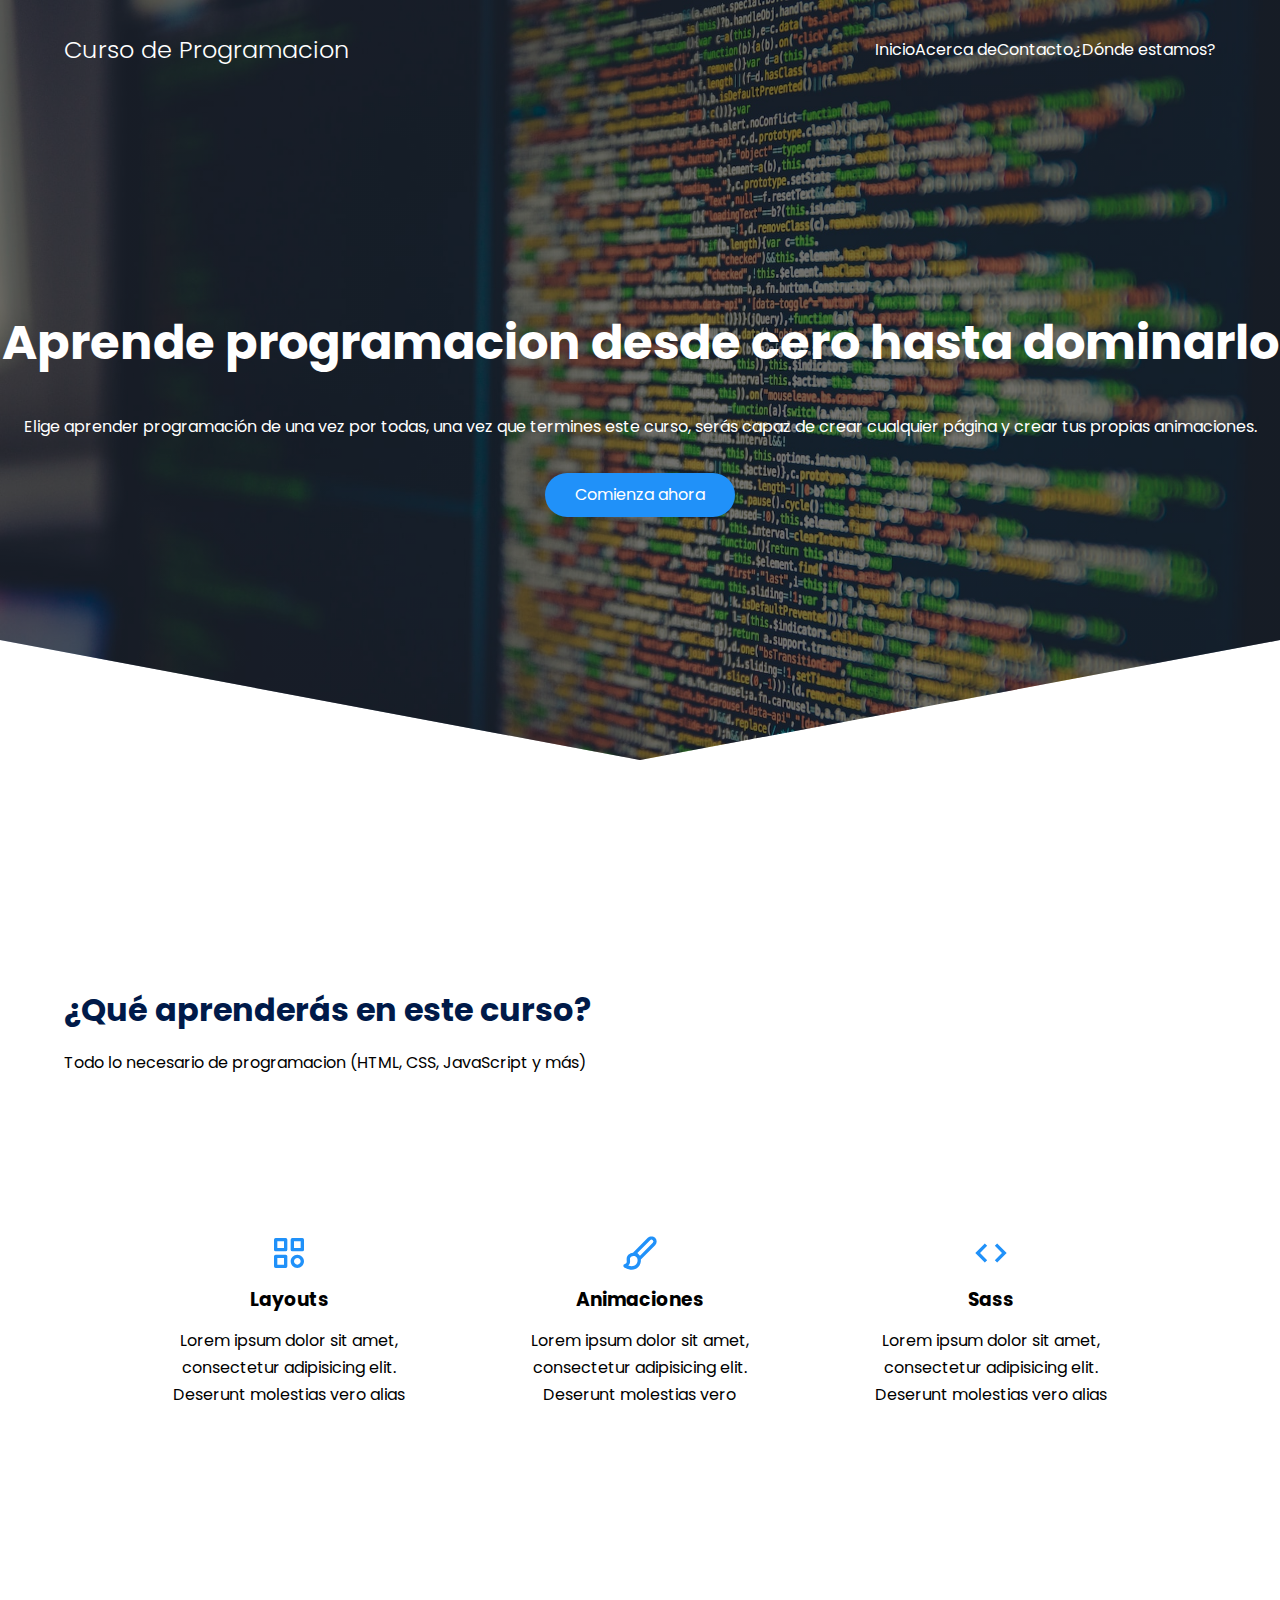
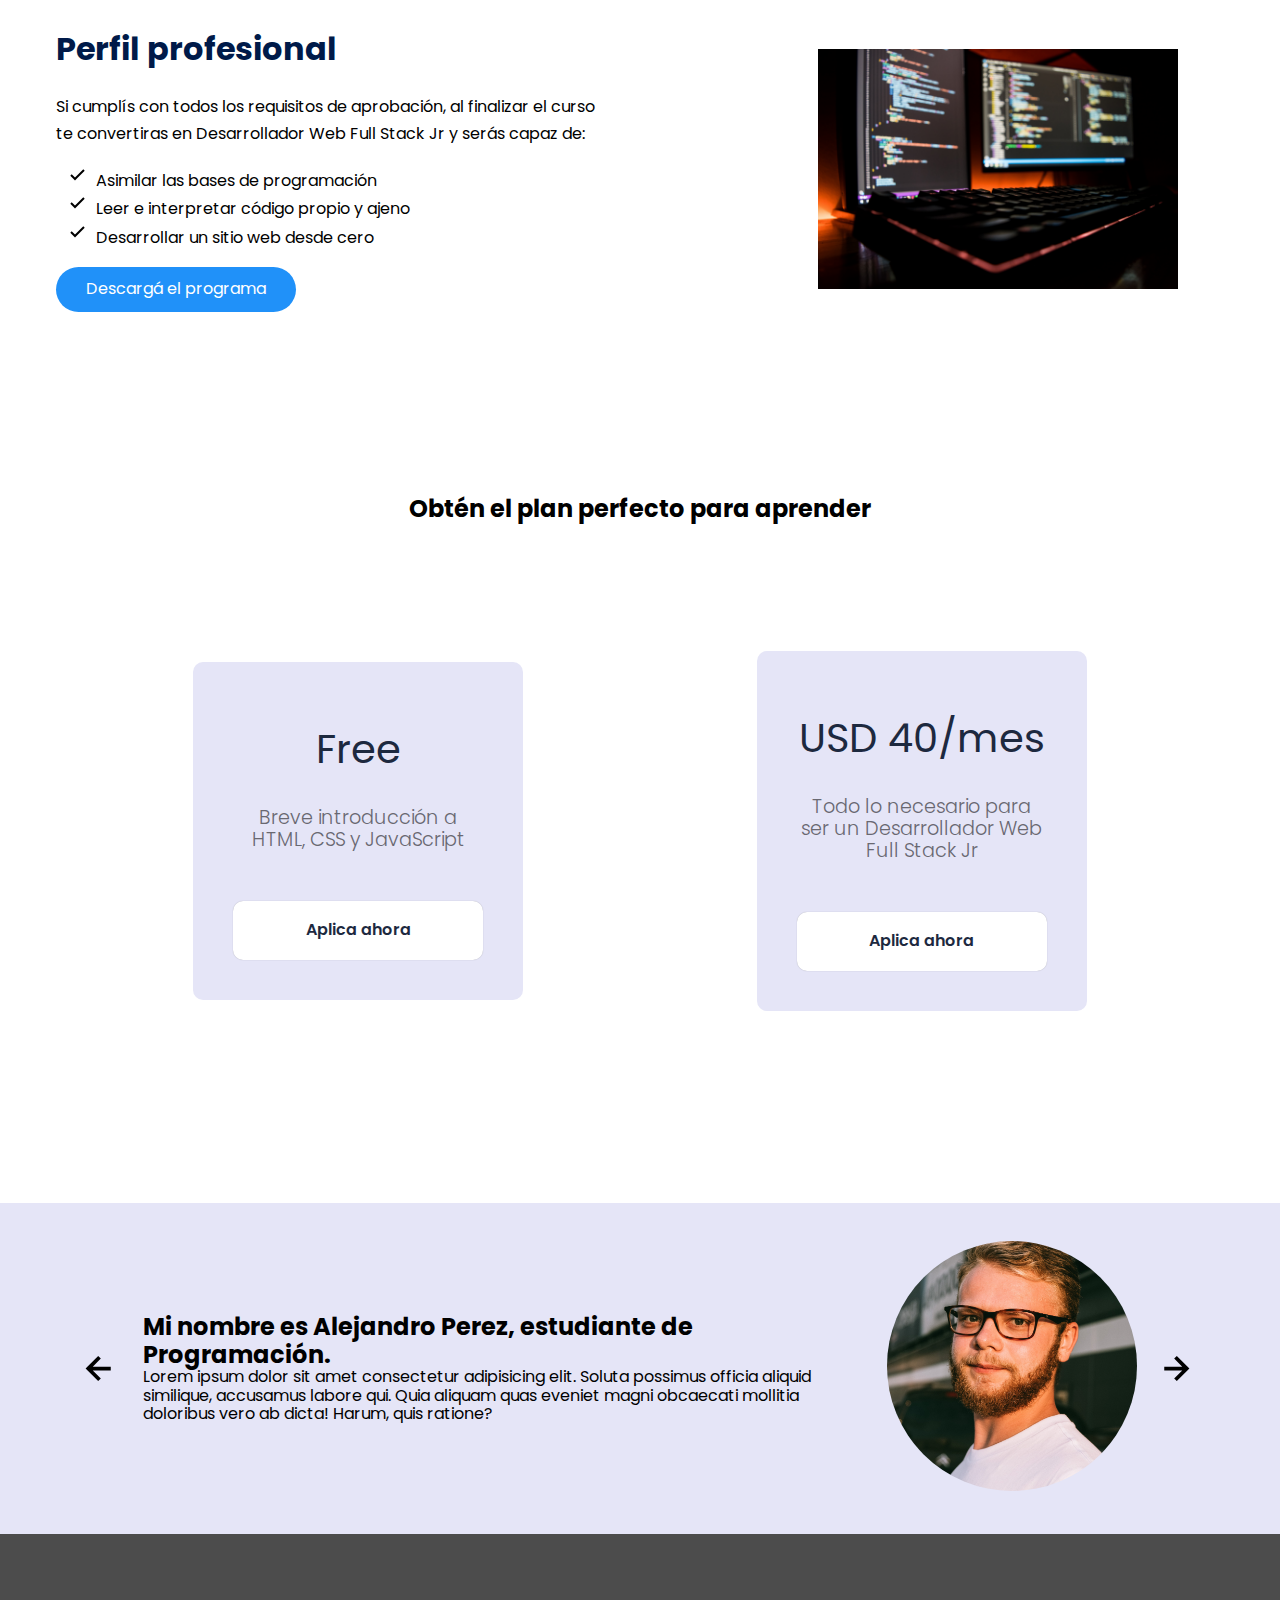
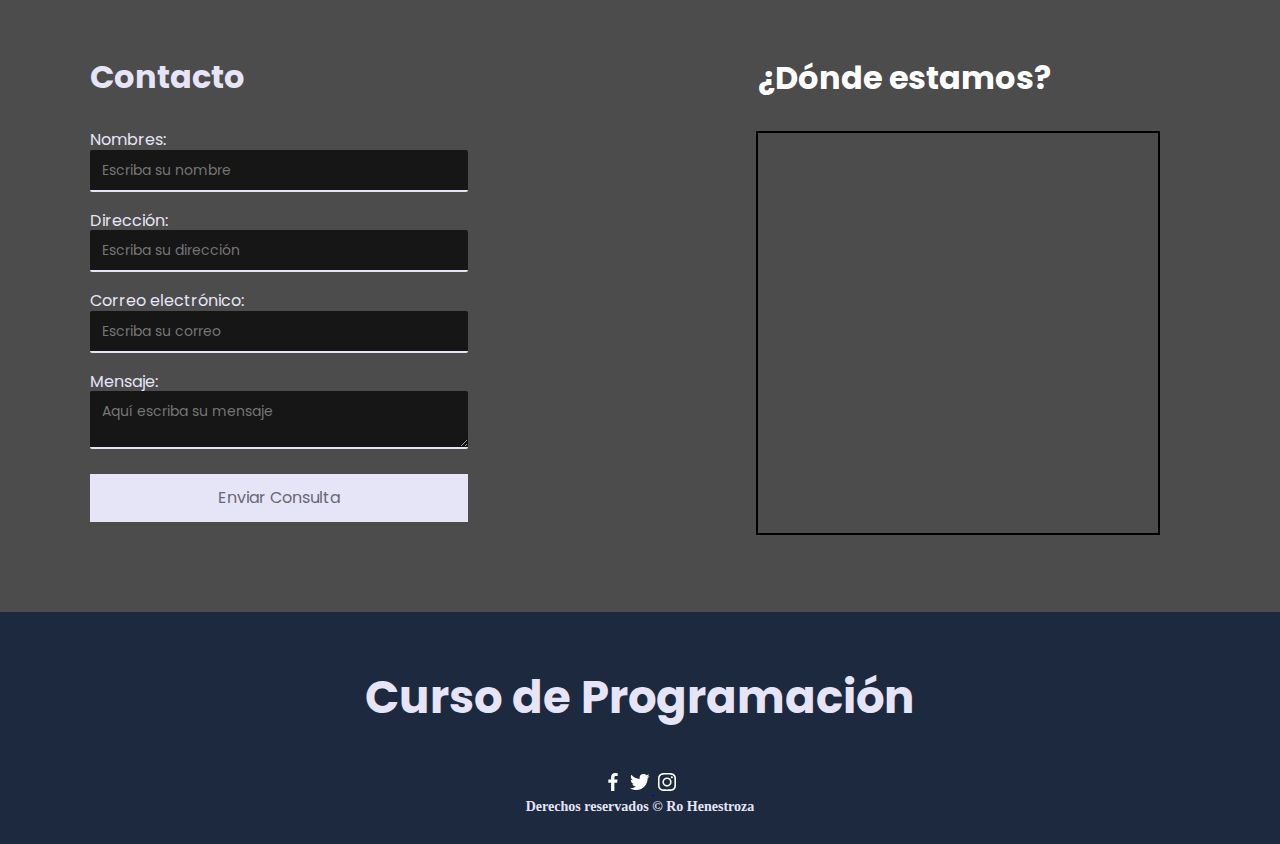
==== commit aa31d7d7: "edicion5" ====
--- a/index.html
+++ b/index.html
@@ -21,14 +21,14 @@
                 <li class="nav_items">
                     <a href="#" class="nav_links"> Inicio </a>
                 </li>
-                <li id="#acercade" class="nav_items">
-                    <a href="#" class="nav_links"> Acerca de </a>
+                <li id="acercade" class="nav_items">
+                    <a href="#Acercade" class="nav_links"> Acerca de </a>
                 </li>
                 <li class="nav_items">
-                    <a href="#" class="nav_links"> Contacto </a>
+                    <a href="#Contacto" class="nav_links"> Contacto </a>
                 </li>
                 <li class="nav_items">
-                    <a href="#" class="nav_links"> Blog </a>
+                    <a href="#Dondeestamos" class="nav_links"> ¿Dónde estamos? </a>
                 </li>
 
                 <img src="./img/" alt="">
@@ -46,7 +46,7 @@
     
     </header>
     <main>
-        <section id="#acercade" class="container_about">
+        <section id="Acercade" class="container_about">
             <h2 class="subtitle"> ¿Qué aprenderás en este curso?</h2>
             <p class="about_paragraph">Todo lo necesario de programacion (HTML, CSS, JavaScript y más)</p>
             <div class="about_main">
@@ -155,8 +155,8 @@
             </div>
                      
         </section>
-        <section id="contacto_dondeestamos" class="contacto_dondeestamos">
-            <div class="contenedor">
+        <section class="contacto_dondeestamos">
+            <div  id="Contacto" class="contenedor">
                 <form action="" class="form">
                     <div class="form-header">
                         <h1 class="form-title">Contacto</h1>
@@ -179,7 +179,7 @@
                 </form>
 
             </div>
-            <div id="mapa" class="mapa">
+            <div id="#Dondeestamos" class="mapa">
                 <h1 class="mapa_title">¿Dónde estamos?</h1>
                 <iframe src="https://www.google.com/maps/embed?pb=!1m18!1m12!1m3!1d26221.20600327307!2d-58.38685894832656!3d-34.764389605105144!2m3!1f0!2f0!3f0!3m2!1i1024!2i768!4f13.1!3m3!1m2!1s0x95a32d235d3ddcad%3A0x19256edde14287e7!2sEscuela%20n%C2%BA%2056%20EGB%20Granaderos%20de%20San%20Martin!5e0!3m2!1ses!2sar!4v1669307804131!5m2!1ses!2sar" width="600" height="450" style="border:0;" allowfullscreen="" loading="lazy" referrerpolicy="no-referrer-when-downgrade" class="mapa_img"></iframe>
 
@@ -188,8 +188,21 @@
 
         </section>
     </main>
-
     <footer>
+        <section class="footer_container container">
+            <div class="titulo">
+                <h2> Curso de Programación </h2>
+            </div>
+        
+        <section class="footer_copy container">
+            <div class="footer_social">
+                <a href="https://www.facebook.com/" class="footer_icons"> <img src="./img/facebook.svg" alt="facebook" class="footer_img"></a>
+                <a href="https://twitter.com/?lang=es" class="footer_icons"> <img src="./img/twitter.svg" alt="facebook" class="footer_img"> </a>
+                <a href="https://www.instagram.com/" class="footer_icons"> <img src="./img/instagram.svg" alt="facebook" class="footer_img"> </a>
+            </div>
+            <h3 class="footer_copyright">Derechos reservados &COPY; Ro Henestroza    </h3>
+
+        </section>
 
     </footer>
 </body>
--- a/css/estilos.css
+++ b/css/estilos.css
@@ -62,9 +62,7 @@
 .nav_link{
     margin-left: auto;
     padding: 0;
-    display: grid;
-    grid-auto-flow: column;
-    grid-auto-columns: max-content;
+    display: flex;
 }
 
 .nav_links{
@@ -150,13 +148,15 @@
     gap: 1em;
     justify-items: center;
     width: 260px;
-    overflow: hidden
+    overflow: hidden;
+
 }
 
 .about_icon{
     width: 40px;
-
-}
+    cursor: pointer;
+}
+
 
 /* knowledge */
 
@@ -178,6 +178,7 @@
 
 .knowledge_picture{
     max-width: 500px;
+    padding-left: 170px;
 }
 
 .knowledge_paragraph{
@@ -188,6 +189,7 @@
 .lista{
     list-style: none;
     list-style-image: url('../img/check.svg');
+    padding-bottom: 20px;
 }
 
 .knowledge_img{
@@ -380,3 +382,29 @@
     outline: 2px solid black;
 
 }
+
+/*footer*/
+
+footer{
+    background-color: #1D293F;
+    text-align: center;
+    align-items: center;
+    padding: 30px 0;
+    color: #e5e5f7;
+    display: grid;
+    
+}
+
+.titulo{
+    font-size: 30px;
+    padding-top: 30px;
+
+}
+
+
+
+.footer_copy{
+    padding-top: 47px;
+    font-size: 12px;
+    font-family:'Times New Roman', Times, serif;
+}
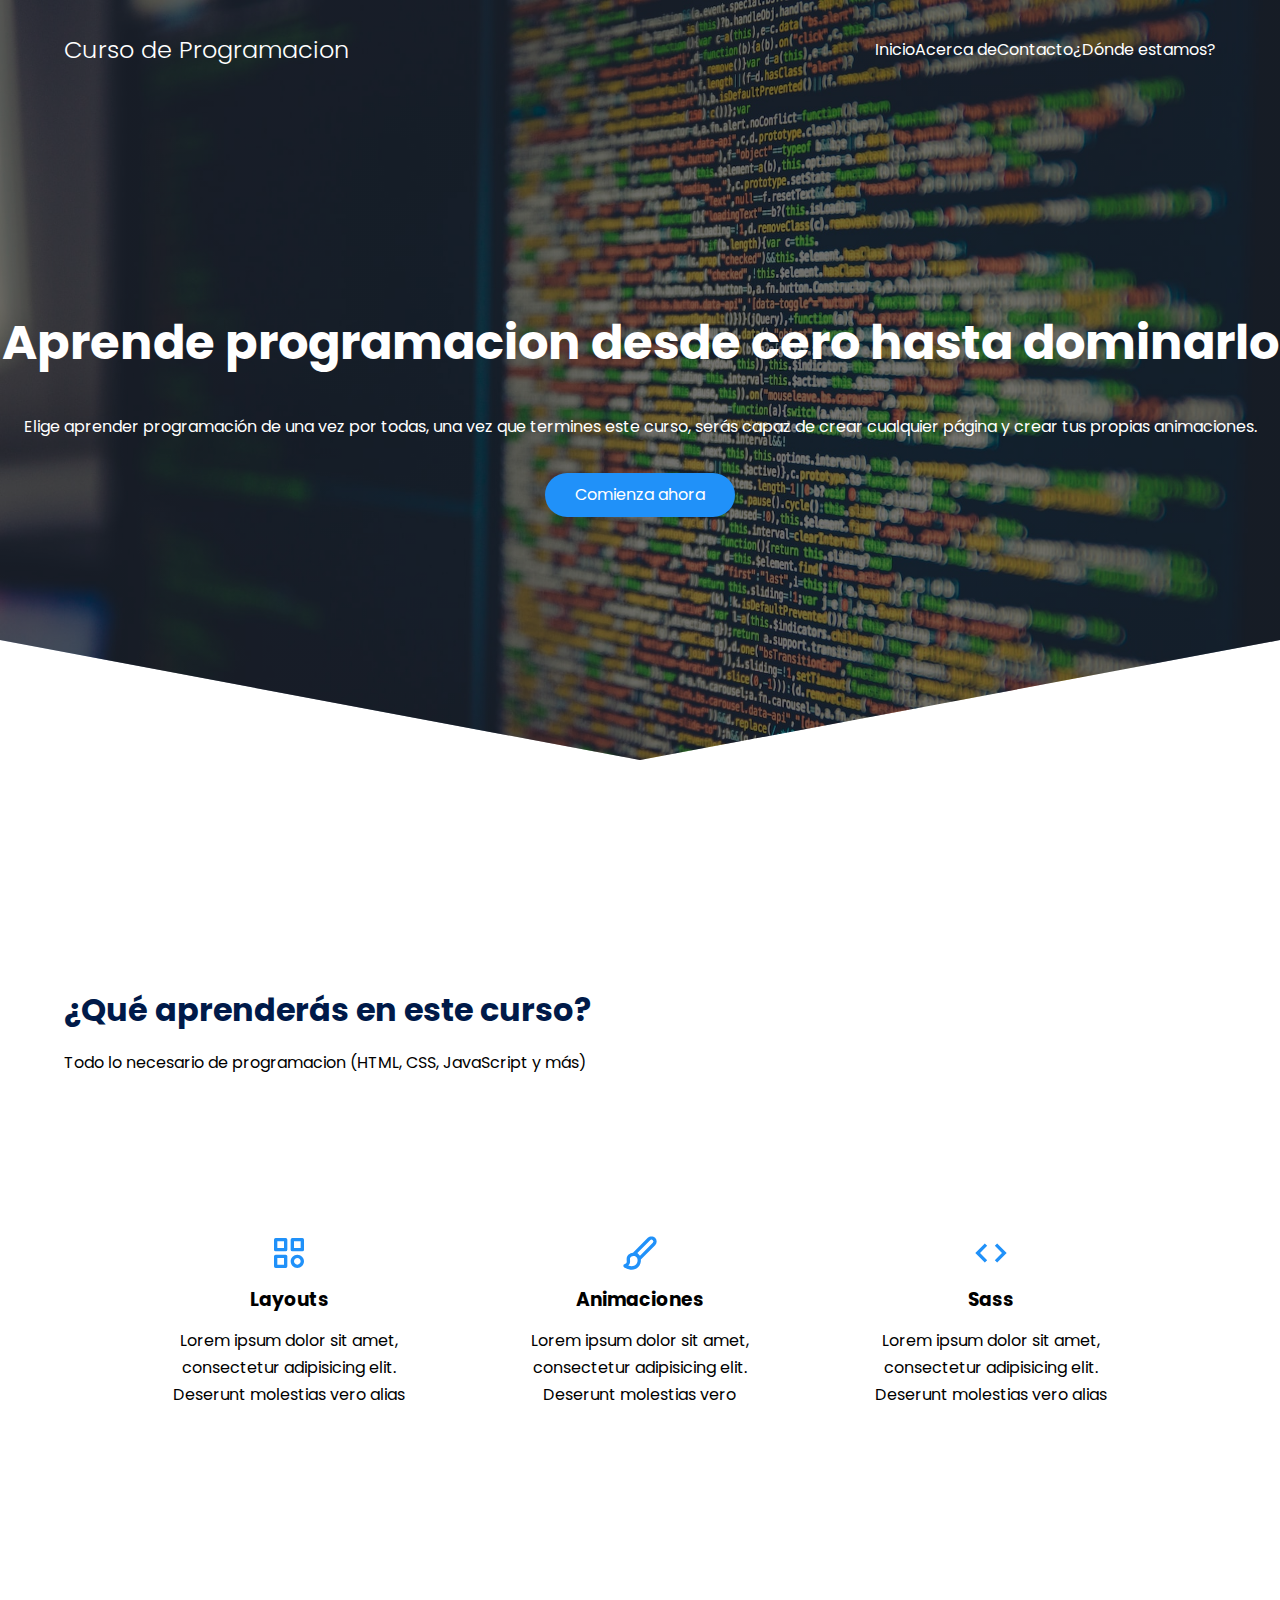
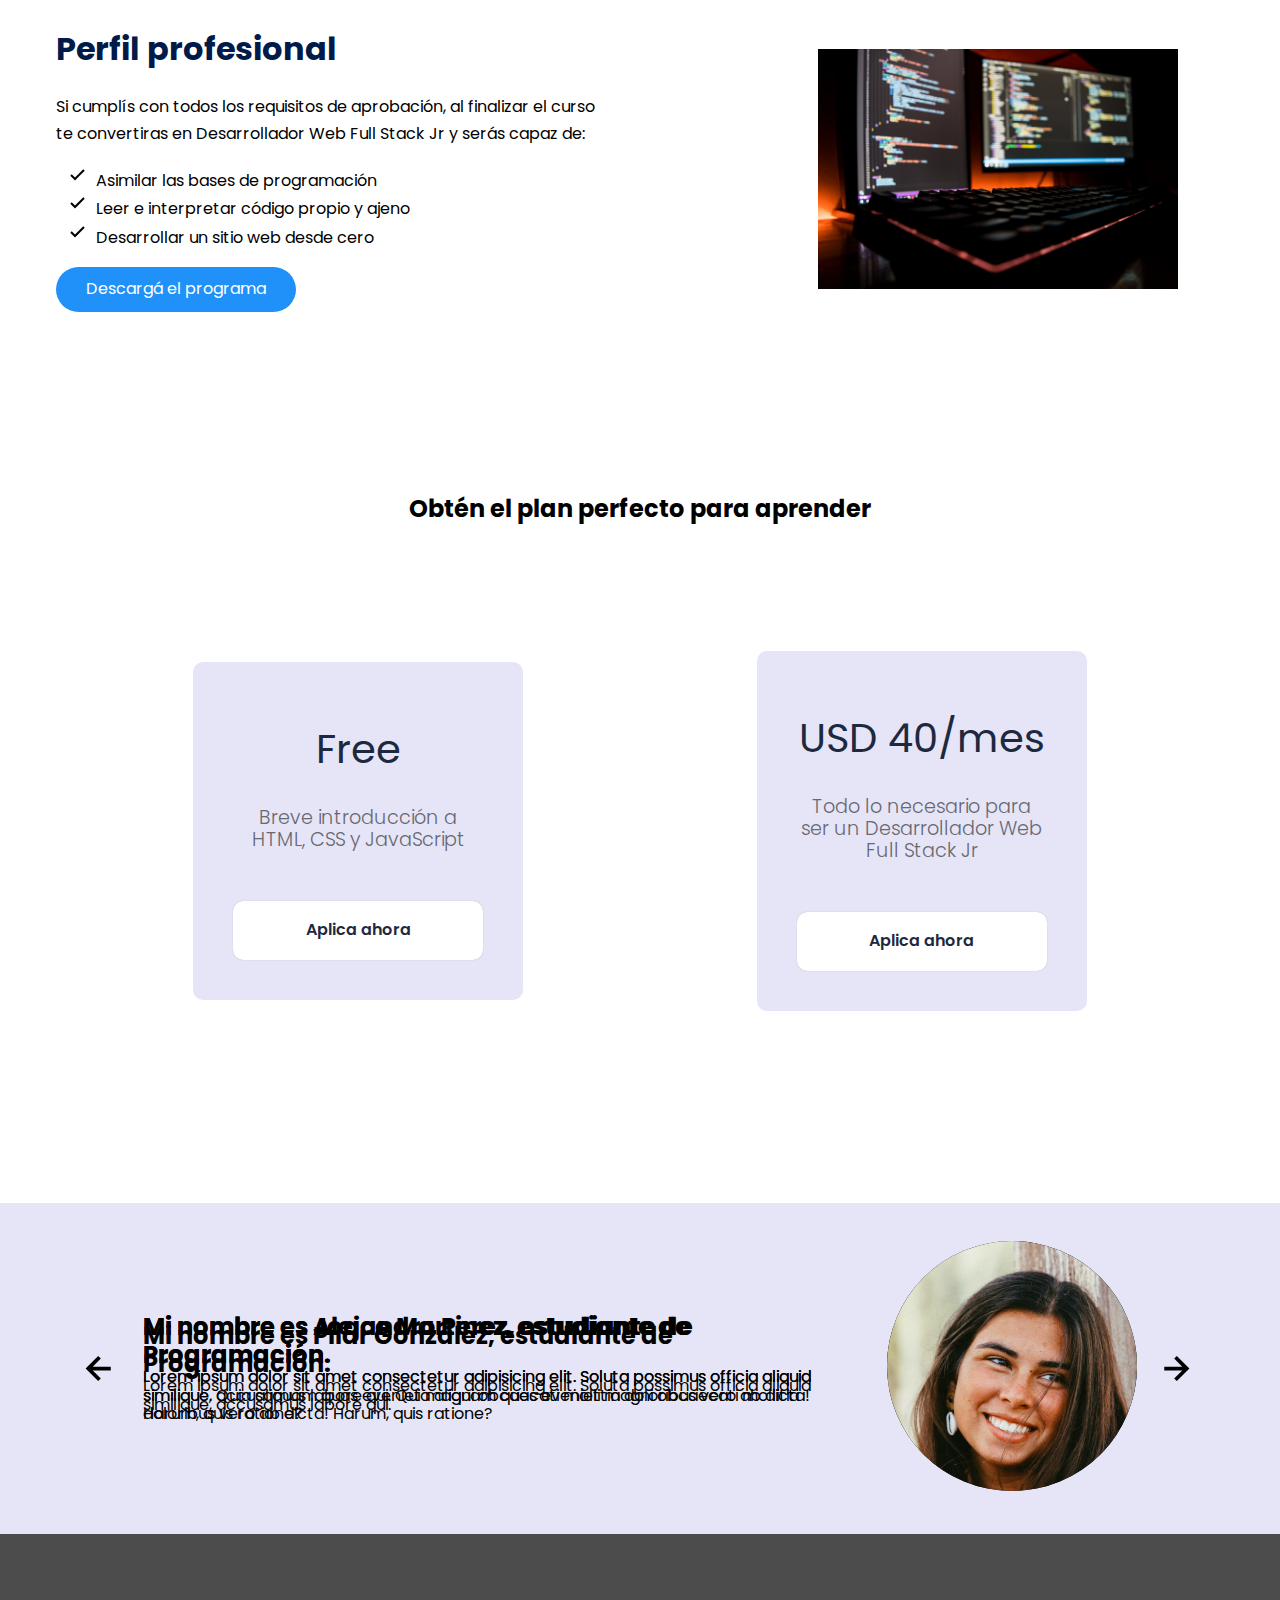
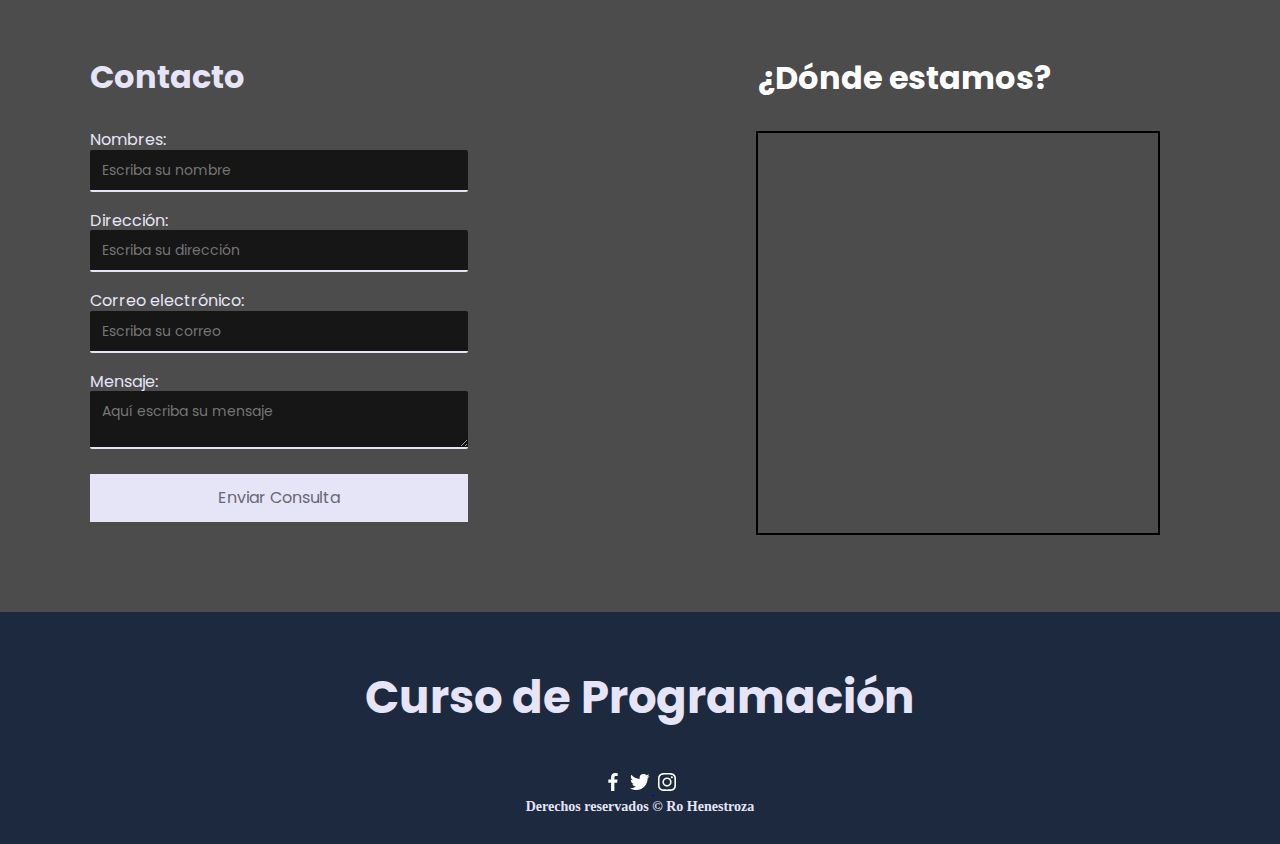
==== commit 7580de49: ".." ====
--- a/index.html
+++ b/index.html
@@ -116,6 +116,7 @@
 
         </section>
         <section id="testimonios" class="testimonios">
+        
             <div class="testimonio_container">
                 <img src="./img/flechaizquierda.svg" alt="flechaizquierda" class="testimony_arrow" id="before">
                 <section class="testimony_body testimony_body--show" data-id="1">
@@ -153,6 +154,7 @@
                 <img src="./img/flechaderecha.svg" alt="flechaderecha" class="testimony_arrow" id="after">
                 
             </div>
+          
                      
         </section>
         <section class="contacto_dondeestamos">
--- a/css/estilos.css
+++ b/css/estilos.css
@@ -282,15 +282,15 @@
     gap: 2em;
     grid-column: 2/3;
     grid-row: 1/2;
-    opacity: 0;
+    opacity: 1;
     pointer-events: none;
 }
 
-.testimony_body--show{
+/*.testimony_body--show{
     pointer-events: unset;
     opacity: 1;
     transition: opacity 1s ease-in-out;
-}
+}*/
 
 
 .testimony_img{
@@ -307,6 +307,7 @@
 .testimony_arrow{
     width: 90%;
     cursor: pointer;
+    
 }
 
 /*contacto*/
@@ -408,3 +409,5 @@
     font-size: 12px;
     font-family:'Times New Roman', Times, serif;
 }
+
+@media (max-width:"700px") 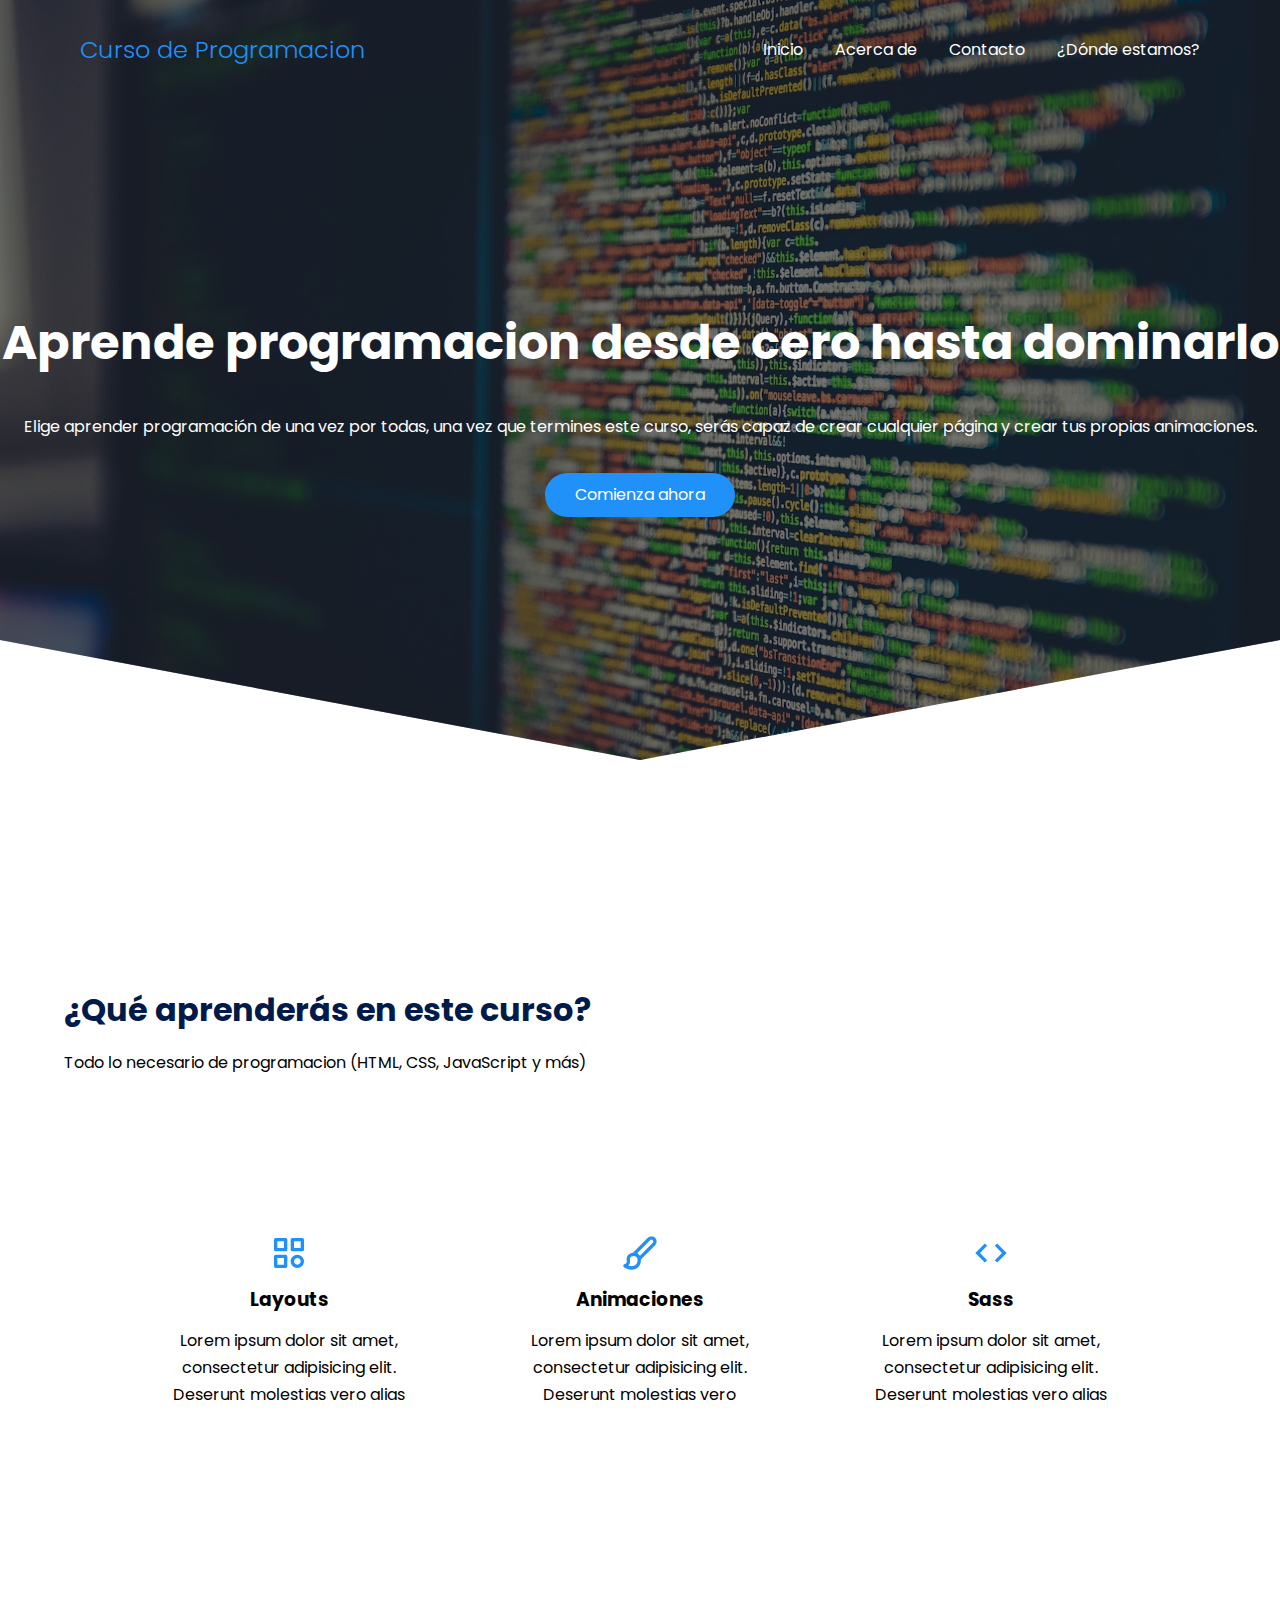
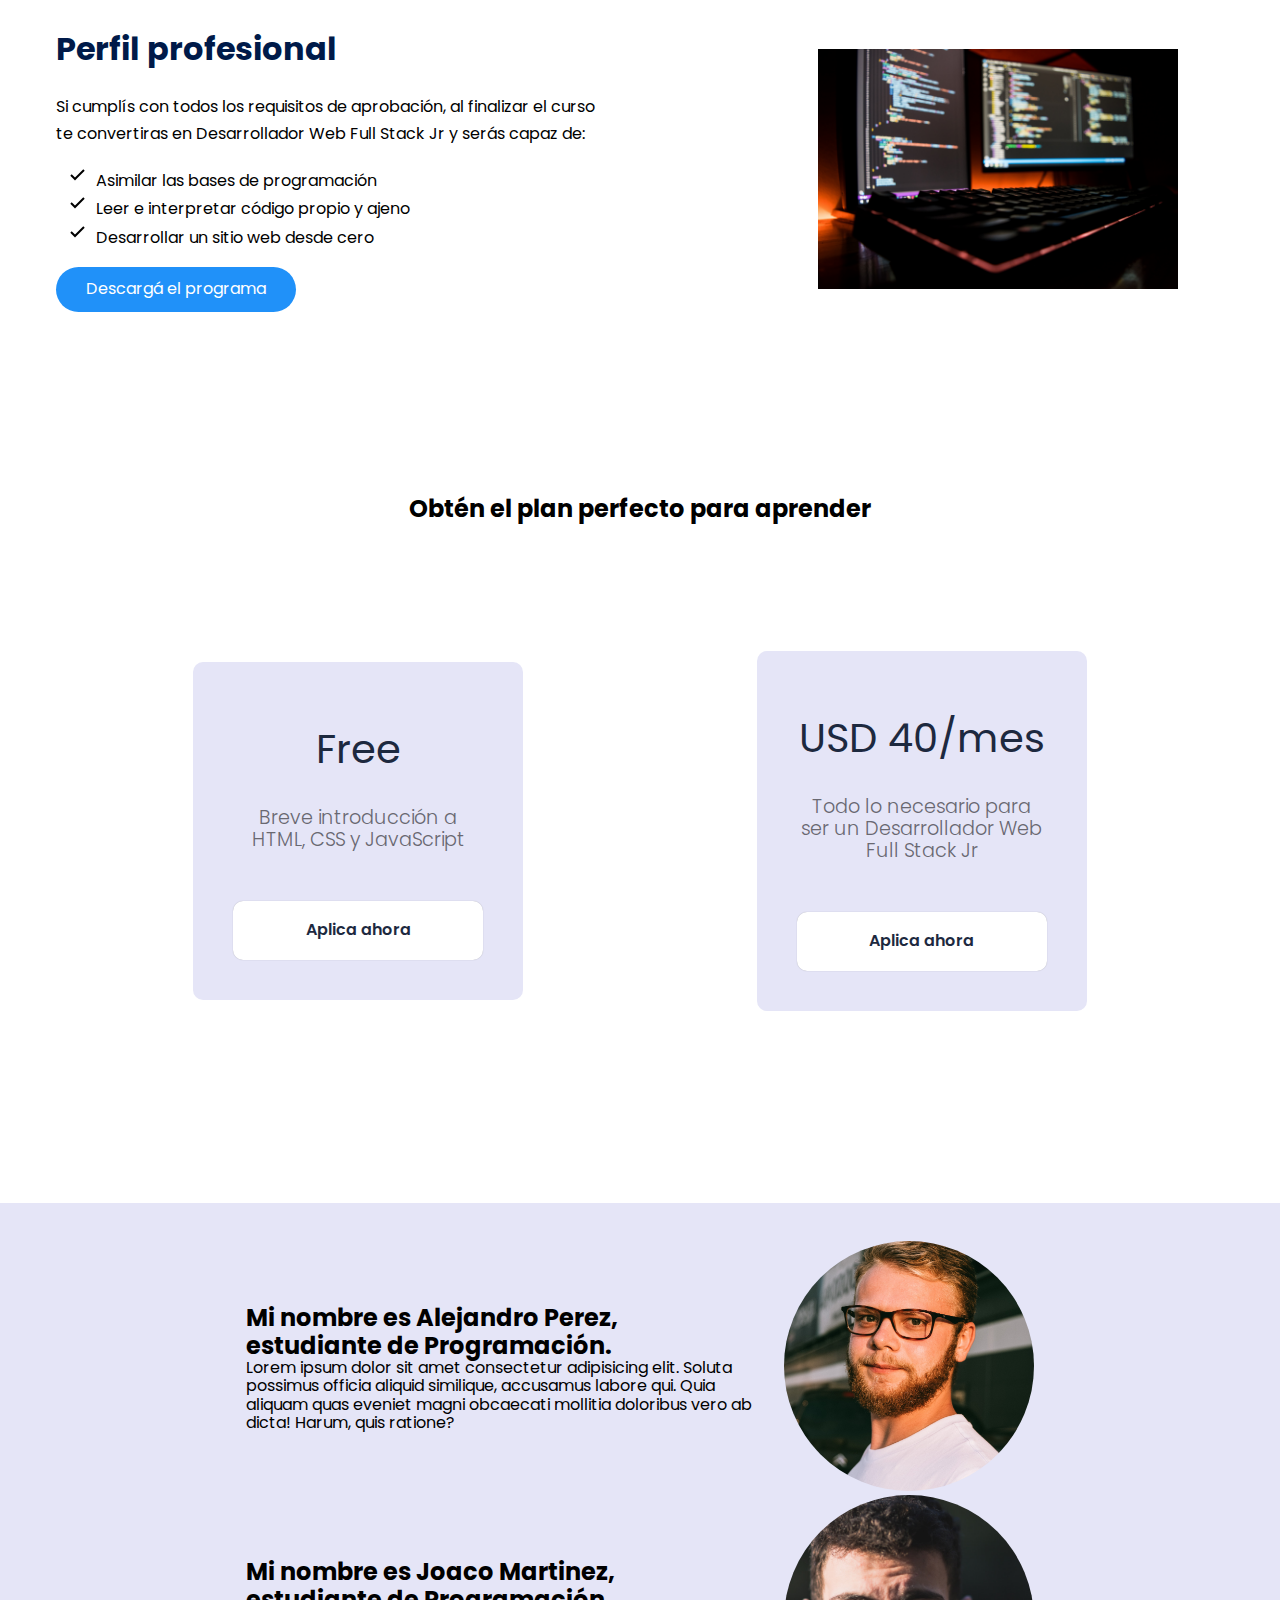
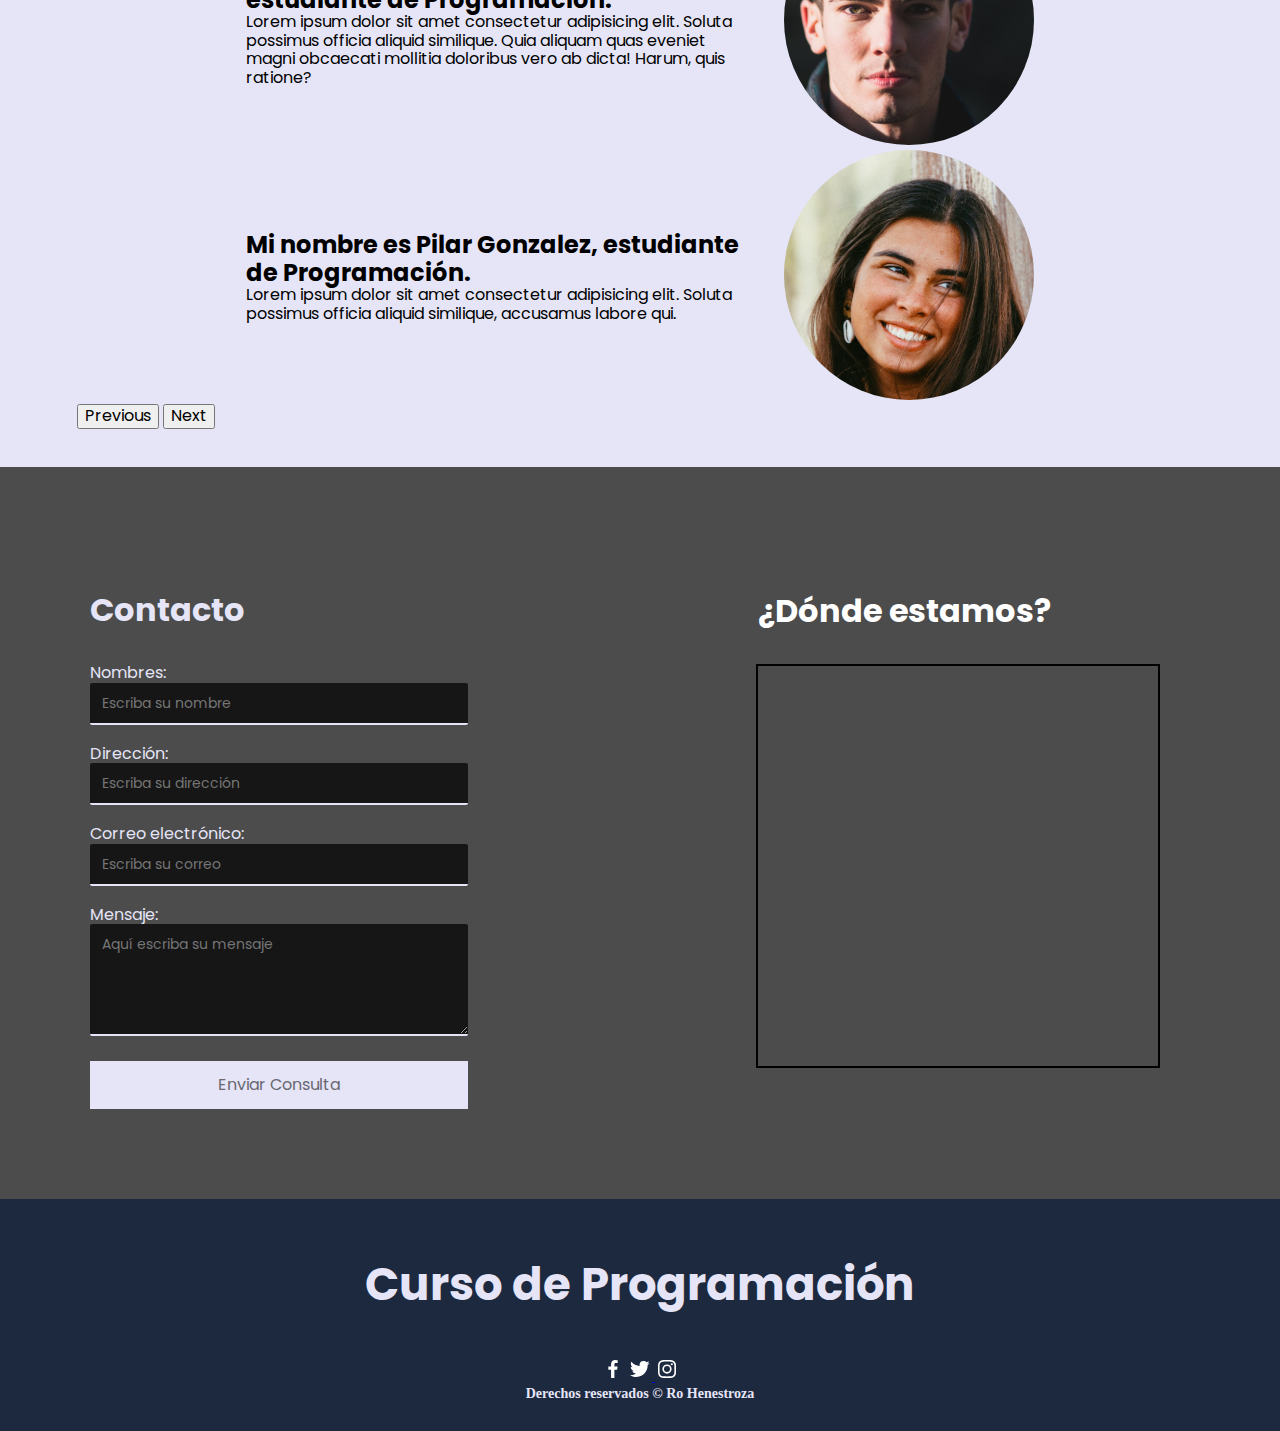
==== commit a600c1c4: "edicion 5" ====
--- a/index.html
+++ b/index.html
@@ -6,18 +6,19 @@
     <meta name="viewport" content="width=device-width, initial-scale=1.0">
     <title>Aprende con nosotres</title>
     <link rel="shortcut icon" href="./img/favicon-16x16.png">
+    <link href="https://cdn.jsdelivr.net/npm/bootstrap@5.2.3/dist/css/bootstrap.min.css" rel="stylesheet" integrity="sha384-rbsA2VBKQhggwzxH7pPCaAqO46MgnOM80zW1RWuH61DGLwZJEdK2Kadq2F9CUG65" crossorigin="anonymous">
     <link rel="stylesheet" href="./css/normalize.css">
     <link rel="stylesheet" href="./css/estilos.css">
     <link rel="stylesheet" href="./img/check.svg">
 </head>
 <body>
     <header class="hero">
-        <nav class="nav container container">
+        <nav class="nav container">
             <div class="nav_logo">
                 <h2 class="nav_title"> Curso de Programacion</h2>
             </div>
 
-            <ul class="nav_link"></ul>
+            <ul class="nav_link">
                 <li class="nav_items">
                     <a href="#" class="nav_links"> Inicio </a>
                 </li>
@@ -30,12 +31,7 @@
                 <li class="nav_items">
                     <a href="#Dondeestamos" class="nav_links"> ¿Dónde estamos? </a>
                 </li>
-
-                <img src="./img/" alt="">
-            <div class="nav_menu">
-                <img src="./img/menu.svg" alt="menu" class="nav_img">
-            </div>
-
+            </ul>
         </nav>
 
         <section class="hero_container">
@@ -116,50 +112,57 @@
 
         </section>
         <section id="testimonios" class="testimonios">
-        
-            <div class="testimonio_container">
-                <img src="./img/flechaizquierda.svg" alt="flechaizquierda" class="testimony_arrow" id="before">
-                <section class="testimony_body testimony_body--show" data-id="1">
-                    <div class="testimony_texts">
-                        <h2 class="subtitulo"> Mi nombre es Alejandro Perez, <span class="testimony_course"> estudiante de Programación.</span></h2>
-                        <p class="testimony_review">Lorem ipsum dolor sit amet consectetur adipisicing elit. Soluta possimus officia aliquid similique, accusamus labore qui. Quia aliquam quas eveniet magni obcaecati mollitia doloribus vero ab dicta! Harum, quis ratione?</p>
-                    </div>
-                    <figure class="testimony_picture">
-                        <img src="./img/vicky-hladynets-C8Ta0gwPbQg-unsplash.jpg" alt="pibe" class="testimony_img">
-                    </figure>
-
-                </section>
-
-                <section class="testimony_body" data-id="2">
-                    <div class="testimony_texts">
-                        <h2 class="subtitulo"> Mi nombre es Joaco Martinez, <span class="testimony_course"> estudiante de Programación.</span></h2>
-                        <p class="testimony_review">Lorem ipsum dolor sit amet consectetur adipisicing elit. Soluta possimus officia aliquid similique. Quia aliquam quas eveniet magni obcaecati mollitia doloribus vero ab dicta! Harum, quis ratione?</p>
-                    </div>
-                    <figure class="testimony_picture">
-                        <img src="./img/face2.jpg" alt="pibe2" class="testimony_img">
-                    </figure>
-
-                </section>
-
-                <section class="testimony_body" data-id="3">
-                    <div class="testimony_texts">
-                        <h2 class="subtitulo"> Mi nombre es Pilar Gonzalez, <span class="testimony_course"> estudiante de Programación.</span></h2>
-                        <p class="testimony_review">Lorem ipsum dolor sit amet consectetur adipisicing elit. Soluta possimus officia aliquid similique, accusamus labore qui. </p>
-                    </div>
-                    <figure class="testimony_picture">
-                        <img src="./img/face3.jpg" alt="chica" class="testimony_img">
-                    </figure>
-
-                </section>
-                <img src="./img/flechaderecha.svg" alt="flechaderecha" class="testimony_arrow" id="after">
-                
-            </div>
-          
-                     
+            <div id="carouselExampleControls" class="carousel carousel-dark slide" data-bs-ride="carousel">
+                <div class="carousel-inner">
+                    <div class="carousel-item active">
+                        <section class="testimony_body" data-id="1">
+                            <div class="testimony_texts">
+                                <h2 class="subtitulo"> Mi nombre es Alejandro Perez, <span class="testimony_course"> estudiante de Programación.</span></h2>
+                                <p class="testimony_review">Lorem ipsum dolor sit amet consectetur adipisicing elit. Soluta possimus officia aliquid similique, accusamus labore qui. Quia aliquam quas eveniet magni obcaecati mollitia doloribus vero ab dicta! Harum, quis ratione?</p>
+                            </div>
+                            <figure class="testimony_picture">
+                                <img src="./img/vicky-hladynets-C8Ta0gwPbQg-unsplash.jpg" alt="pibe" class="testimony_img">
+                            </figure>
+                        </section>
+                    </div>
+                    <div class="carousel-item">
+                        <section class="testimony_body" data-id="2">
+                            <div class="testimony_texts">
+                                <h2 class="subtitulo"> Mi nombre es Joaco Martinez, <span class="testimony_course"> estudiante de Programación.</span></h2>
+                                <p class="testimony_review">Lorem ipsum dolor sit amet consectetur adipisicing elit. Soluta possimus officia aliquid similique. Quia aliquam quas eveniet magni obcaecati mollitia doloribus vero ab dicta! Harum, quis ratione?</p>
+                            </div>
+                            <figure class="testimony_picture">
+                                <img src="./img/face2.jpg" alt="pibe2" class="testimony_img">
+                            </figure>
+
+                        </section>
+                    </div>
+                    <div class="carousel-item">
+                        <section class="testimony_body" data-id="3">
+                            <div class="testimony_texts">
+                                <h2 class="subtitulo"> Mi nombre es Pilar Gonzalez, <span class="testimony_course"> estudiante de Programación.</span></h2>
+                                <p class="testimony_review">Lorem ipsum dolor sit amet consectetur adipisicing elit. Soluta possimus officia aliquid similique, accusamus labore qui. </p>
+                            </div>
+                            <figure class="testimony_picture">
+                                <img src="./img/face3.jpg" alt="chica" class="testimony_img">
+                            </figure>
+
+                        </section>
+                    </div>
+                </div>
+                <button class="carousel-control-prev" type="button" data-bs-target="#carouselExampleControls" data-bs-slide="prev">
+                    <span class="carousel-control-prev-icon" aria-hidden="true"></span>
+                    <span class="visually-hidden">Previous</span>
+                </button>
+                <button class="carousel-control-next" type="button" data-bs-target="#carouselExampleControls" data-bs-slide="next">
+                    <span class="carousel-control-next-icon" aria-hidden="true"></span>
+                    <span class="visually-hidden">Next</span>
+                </button>
+            </div>
         </section>
         <section class="contacto_dondeestamos">
             <div  id="Contacto" class="contenedor">
-                <form action="" class="form">
+                <form id="contact_form" action="" class="form" novalidate>
                     <div class="form-header">
                         <h1 class="form-title">Contacto</h1>
                     </div>
@@ -167,8 +170,8 @@
                     <label for="nombre" class="form-label">Nombres:</label>
                     <input type="text" id="nombre" class="form-input" placeholder="Escriba su nombre">
 
-                    <label for="dirección" class="form-label">Dirección:</label>
-                    <input type="text" id="dirección" class="form-input" placeholder="Escriba su dirección">
+                    <label for="direccion" class="form-label">Dirección:</label>
+                    <input type="text" id="direccion" class="form-input" placeholder="Escriba su dirección">
 
                     <label for="correo" class="form-label">Correo electrónico:</label>
                     <input type="email" id="correo" class="form-input" placeholder="Escriba su correo">
@@ -186,8 +189,6 @@
                 <iframe src="https://www.google.com/maps/embed?pb=!1m18!1m12!1m3!1d26221.20600327307!2d-58.38685894832656!3d-34.764389605105144!2m3!1f0!2f0!3f0!3m2!1i1024!2i768!4f13.1!3m3!1m2!1s0x95a32d235d3ddcad%3A0x19256edde14287e7!2sEscuela%20n%C2%BA%2056%20EGB%20Granaderos%20de%20San%20Martin!5e0!3m2!1ses!2sar!4v1669307804131!5m2!1ses!2sar" width="600" height="450" style="border:0;" allowfullscreen="" loading="lazy" referrerpolicy="no-referrer-when-downgrade" class="mapa_img"></iframe>
 
             </div>
-            
-
         </section>
     </main>
     <footer>
@@ -206,6 +207,8 @@
 
         </section>
 
-    </footer>
+    </footer>    
+    <script src="https://cdn.jsdelivr.net/npm/bootstrap@5.2.3/dist/js/bootstrap.bundle.min.js" integrity="sha384-kenU1KFdBIe4zVF0s0G1M5b4hcpxyD9F7jL+jjXkk+Q2h455rYXK/7HAuoJl+0I4" crossorigin="anonymous"></script>
+    <script src="js/app.js"></script>
 </body>
 </html>--- a/css/estilos.css
+++ b/css/estilos.css
@@ -51,12 +51,13 @@
 
 .nav_title{
     font-weight: 300;
-
+    color: #2091F9;
+    padding: 1rem;
 }
 
 .nav_items{
     list-style: none;
-
+    padding: 1rem;
 }
 
 .nav_link{
@@ -276,6 +277,8 @@
 
 .testimony_body{
     display: grid;
+    max-width: 70%;
+    margin: 0 auto;
     grid-template-columns: 1fr max-content;
     justify-content: space-between;
     align-items: center;
@@ -344,6 +347,15 @@
     color: #fff;
 }
 
+.form-textarea {
+    height: 7rem;
+}
+
+.invalid-input {
+    border: 1px solid red !important;
+    box-shadow: 1px 1px 1px 1px black;
+}
+
 .contenedor .form .btn-submit{
     width:70%;
     display: block;
@@ -402,12 +414,88 @@
 
 }
 
-
-
 .footer_copy{
     padding-top: 47px;
     font-size: 12px;
     font-family:'Times New Roman', Times, serif;
 }
 
-@media (max-width:"700px") +/*
+.contacto_dondeestamos{
+    background: rgba(0, 0, 0, .7);
+    display: flex;
+    padding-top: 7%;
+}
+*/
+
+@media (max-width: 1024px) {
+    .nav {
+        display: flex;
+        flex-direction: column;
+        padding: 1rem;
+    }
+    .nav_title {
+        font-size: 1.3rem;
+        padding: 1rem 0;
+    }
+    .nav_items {
+        padding: 1rem 0.5rem;
+    }
+    .knowledge_picture {
+        margin-right: 2rem;
+    }
+    .contenedor {
+        padding: 2rem;
+    }
+    .contenedor, .form-input, .form-textarea, .btn-submit {
+        width: 100% !important;
+    }
+    .mapa {
+        padding: 2rem;
+    }
+    .mapa_img {
+        width: 100%;
+        height: 400px;
+    }
+}
+
+@media (max-width: 550px) {
+    .contacto_dondeestamos {
+        flex-direction: column;
+    }
+    .contenedor {
+        padding: 2rem;
+    }
+    .contenedor, .form-input, .form-textarea, .btn-submit {
+        width: 100% !important;
+    }
+    .mapa {
+        padding: 2rem;
+    }
+    .mapa_img {
+        width: 100%;
+        height: 400px;
+    }
+    .knowledge_container {
+        display: flex;
+        flex-direction: column;
+        justify-content: center;
+        align-items: center;
+    }
+    .knowledge_picture {
+        padding: 0;
+    }
+    .testimony_body {
+        max-width: 90%;
+        min-height: 20rem;
+        margin: 0 auto;
+        text-align: center;
+    }
+    .testimony_texts {
+        width: 100%;
+    }
+    .testimony_picture {
+        display: none;
+    }
+
+}